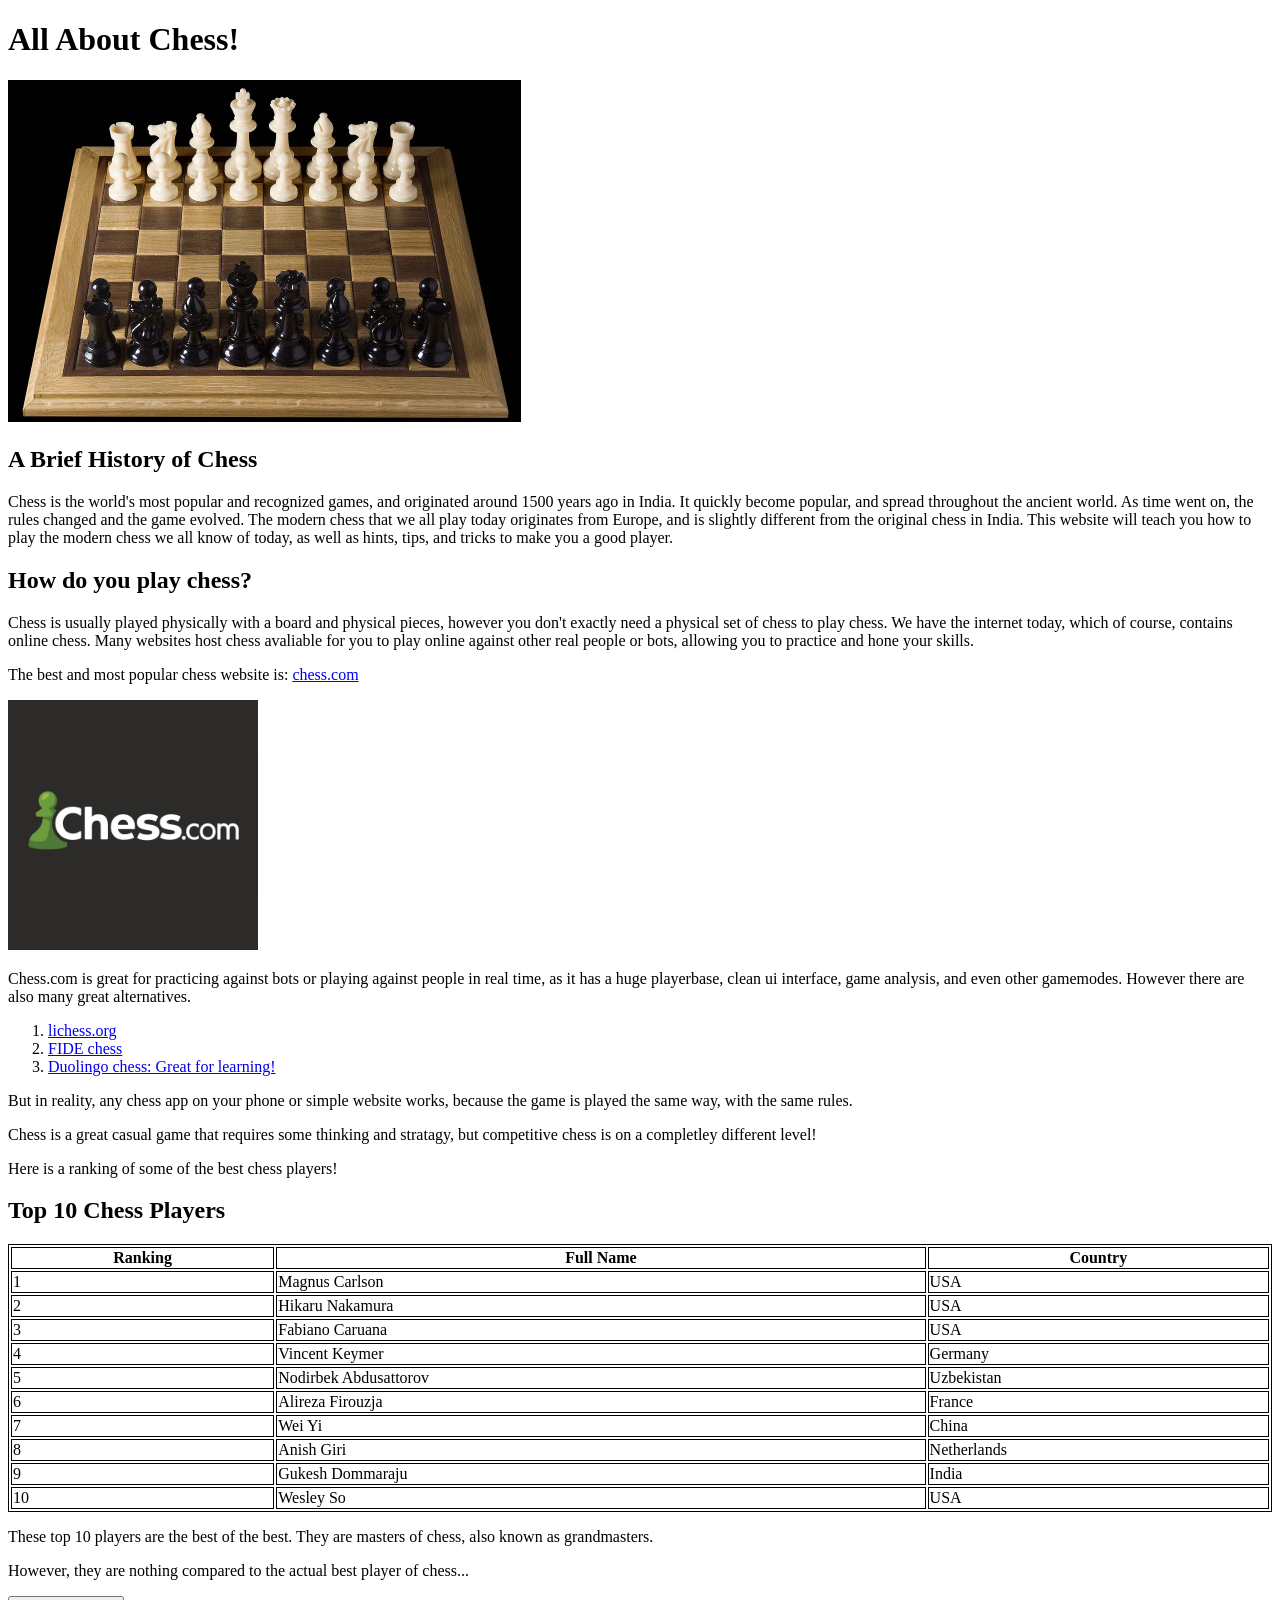
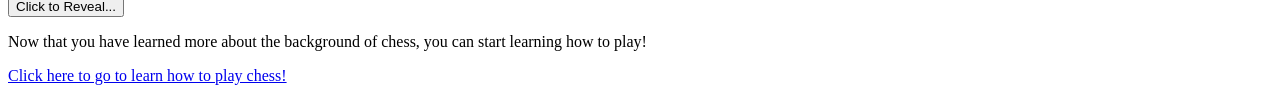
==== index.html @ 166099da "Updated" ====
<!-- https://celniker-classroom.github.io/unit-4-website-design-project-aie6952/ -->
<!DOCTYPE html>
<html>
  <head>
    <title>All About Chess!</title>
  </head>
  <body>
    <h1>All About Chess!</h1>
    <img src="chess.png" alt="Image of Chess" style="width:513px;height:342px;">
    <h2>A Brief History of Chess</h2>
    <p>Chess is the world's most popular and recognized games, and  originated around 1500 years ago in India. It quickly become popular, and spread throughout the ancient world. As time went on, the rules changed and the game evolved. The modern chess that we all play today originates from Europe, and is slightly different from the original chess in India. This website will teach you how to play the modern chess we all know of today, as well as hints, tips, and tricks to make you a good player.</p>
    <p></p>
    <p></p>
    <h2>How do you play chess?</h2>
    <p>Chess is usually played physically with a board and physical pieces, however you don't exactly need a physical set of chess to play chess. We have the internet today, which of course, contains online chess. Many websites host chess avaliable for you to play online against other real people or bots, allowing you to practice and hone your skills.</p>
    The best and most popular chess website is:
    <a href="https://chess.com/" target="_blank" rel="noopener noreferrer">chess.com</a>
    <p></p>
    <a href="https://chess.com/"><img src="chesscom.png" alt="" style="width:250px;height:250px;"></a>
    <p>Chess.com is great for practicing against bots or playing against people in real time, as it has a huge playerbase, clean ui interface, game analysis, and even other gamemodes. However there are also many great alternatives.</p>
    <ol>
      <li><a href="https://lichess.org">lichess.org</a></li>
      <li><a href="https://worldchess.com">FIDE chess</a></li>
      <li><a href="https://duolingo.com">Duolingo chess: Great for learning!</a></li>
    </ol>
    <p>But in reality, any chess app on your phone or simple website works, because the game is played the same way, with the same rules.</p>
    <p></p>
    <p>Chess is a great casual game that requires some thinking and stratagy, but competitive chess is on a completley different level!</p>
    <p>Here is a ranking of some of the best chess players!</p>
    
<style>
table, th, td {
  border: 1px solid black;
}
</style>
</head>
<body>

<h2>Top 10 Chess Players</h2>
  <table style="width:100%">
  <tr>
    <th>Ranking</th>
    <th>Full Name</th> 
    <th>Country</th>
  </tr>
  <tr>
    <td>1</td>
    <td>Magnus Carlson</td>
    <td>USA</td>
  </tr>
  <tr>
    <td>2</td>
    <td>Hikaru Nakamura</td>
    <td>USA</td>
  </tr>
  <tr>
    <td>3</td>
    <td>Fabiano Caruana</td>
    <td>USA</td>
  </tr>
    <tr>
    <td>4</td>
    <td>Vincent Keymer</td>
    <td>Germany</td>
  </tr>
    </tr>
    <tr>
    <td>5</td>
    <td>Nodirbek Abdusattorov</td>
    <td>Uzbekistan</td>
  </tr>
    </tr>
    </tr>
    <tr>
    <td>6</td>
    <td>Alireza Firouzja</td>
    <td>France</td>
  </tr>
  </tr>
    </tr>
    </tr>
    <tr>
    <td>7</td>
    <td>Wei Yi</td>
    <td>China</td>
  </tr>
  <tr>
    <td>8</td>
    <td>Anish Giri</td>
    <td>Netherlands</td>
  </tr>
    <tr>
    <td>9</td>
    <td>Gukesh Dommaraju</td>
    <td>India</td>
  </tr>
    </tr>
    </tr>
    <tr>
    <td>10</td>
    <td>Wesley So</td>
    <td>USA</td>
  </tr>
</table>
<p>These top 10 players are the best of the best. They are masters of chess, also known as grandmasters.</p>
<p>However, they are nothing compared to the actual best player of chess...</p>
<input type="button" onclick="alert('And that player is Stockfish AI!')" value="Click to Reveal...">
<p>Now that you have learned more about the background of chess, you can start learning how to play!</p>
<a href="page2.html">Click here to go to learn how to play chess!</a>
  </body>
</html>
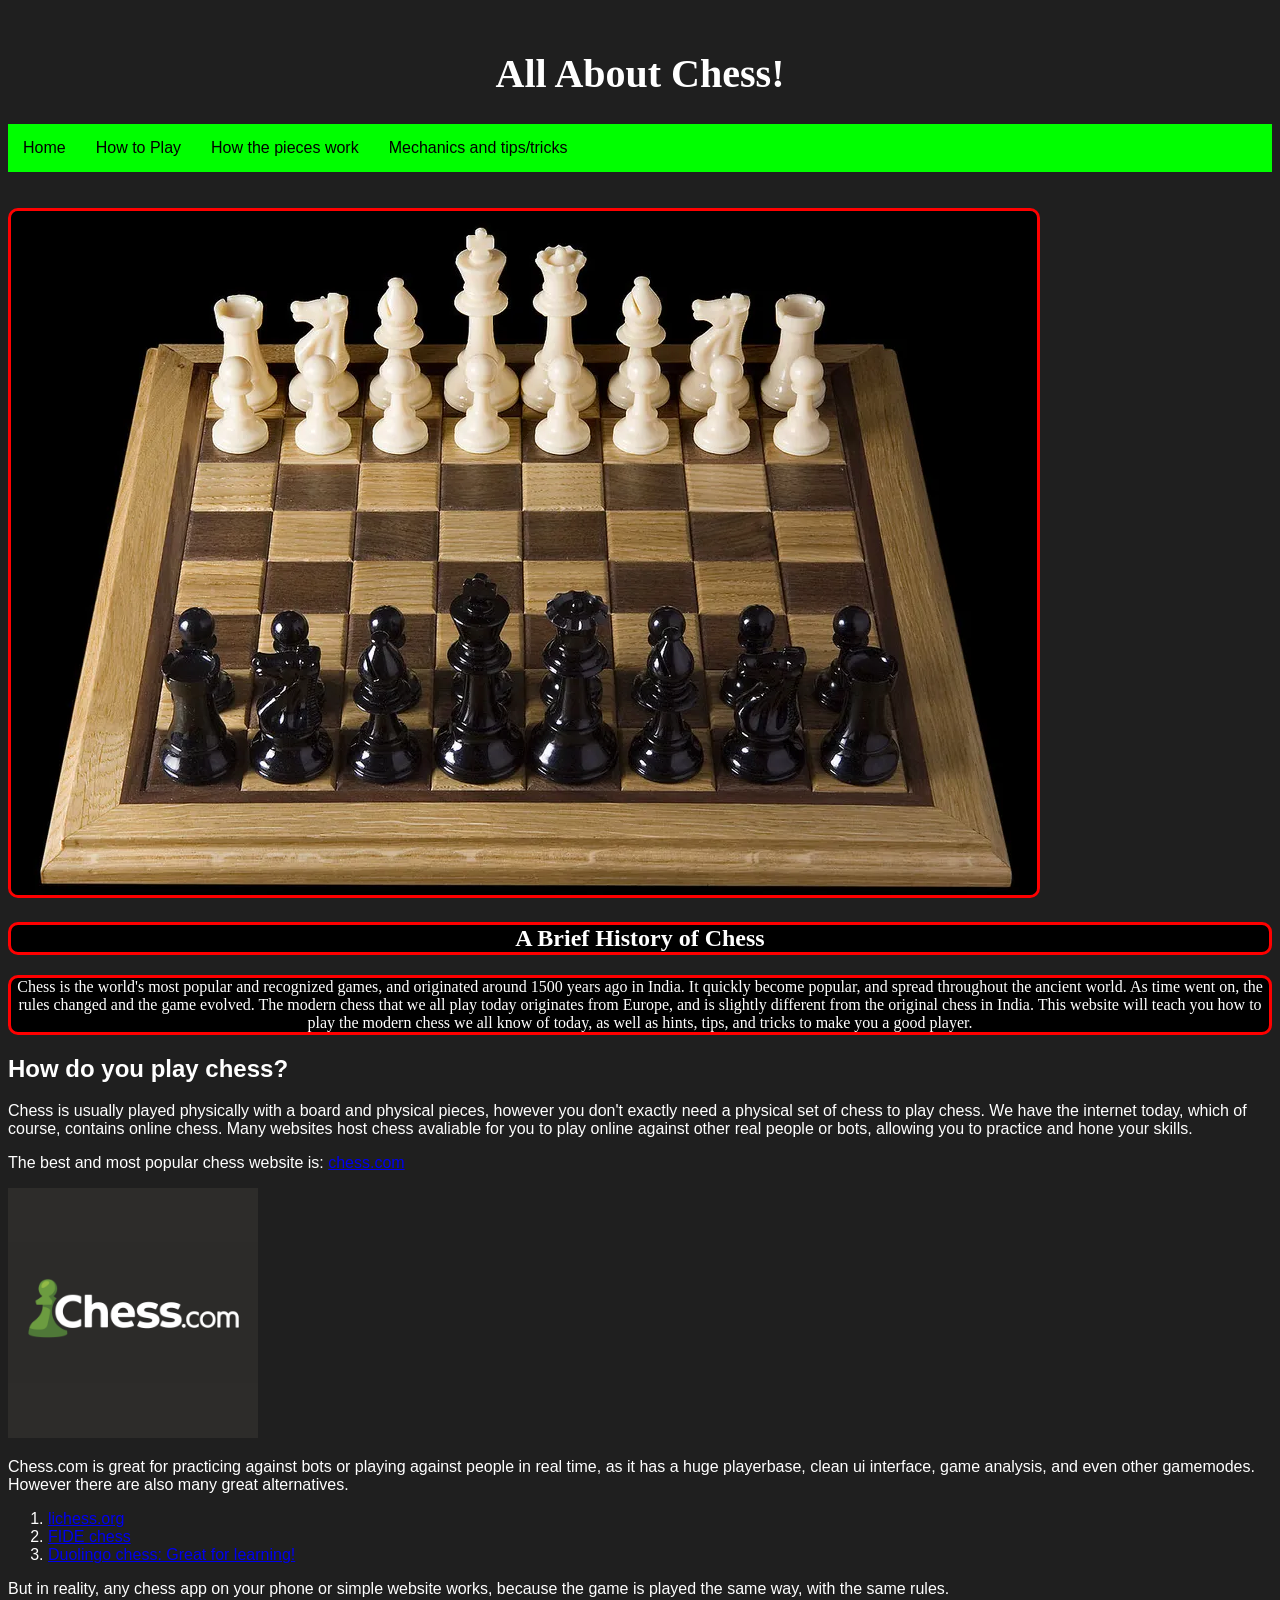
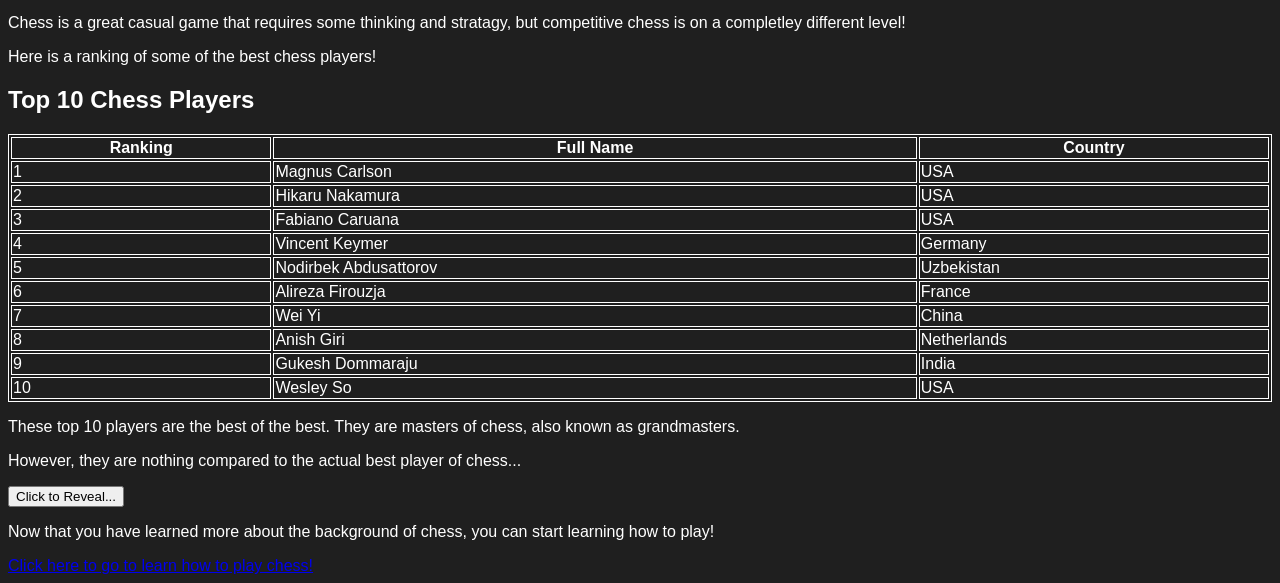
==== commit caf81850: "Update" ====
--- a/index.html
+++ b/index.html
@@ -3,12 +3,25 @@
 <html>
   <head>
     <title>All About Chess!</title>
+    <link rel="stylesheet" href="style.css">
   </head>
   <body>
     <h1>All About Chess!</h1>
-    <img src="chess.png" alt="Image of Chess" style="width:513px;height:342px;">
-    <h2>A Brief History of Chess</h2>
-    <p>Chess is the world's most popular and recognized games, and  originated around 1500 years ago in India. It quickly become popular, and spread throughout the ancient world. As time went on, the rules changed and the game evolved. The modern chess that we all play today originates from Europe, and is slightly different from the original chess in India. This website will teach you how to play the modern chess we all know of today, as well as hints, tips, and tricks to make you a good player.</p>
+    
+    <nav class="navbar">
+      <ul>
+        <li><a href="index.html">Home</a></li>
+        <li><a href="page2.html">How to Play</a></li>
+        <li><a href="page3.html">How the pieces work</a></li>
+        <li><a href="page4.html">Mechanics and tips/tricks</a></li>
+      </ul>
+    </nav>
+
+    <br><br>
+
+    <img class="paragraphs" src="chess.png" alt="Image of Chess">
+    <h2 class="paragraphs">A Brief History of Chess</h2>
+    <p class="paragraphs">Chess is the world's most popular and recognized games, and  originated around 1500 years ago in India. It quickly become popular, and spread throughout the ancient world. As time went on, the rules changed and the game evolved. The modern chess that we all play today originates from Europe, and is slightly different from the original chess in India. This website will teach you how to play the modern chess we all know of today, as well as hints, tips, and tricks to make you a good player.</p>
     <p></p>
     <p></p>
     <h2>How do you play chess?</h2>
@@ -30,7 +43,7 @@
     
 <style>
 table, th, td {
-  border: 1px solid black;
+  border: 1px solid white;
 }
 </style>
 </head>
--- a/style.css
+++ b/style.css
@@ -0,0 +1,47 @@
+body {
+    background-color: #1f1f1f;
+    color: white;
+    font-family: Arial;
+}
+.navbar ul {
+    list-style-type: none;
+    background-color: lime;
+    margin: 0px;
+    padding: 0px;
+    overflow: hidden;
+}
+
+.navbar a {
+    color: black;
+    text-decoration: none;
+    padding: 15px;
+    display: block;
+    text-align: center;
+    font-family: Arial;
+}
+
+.navbar a:hover {
+    background-color: limegreen;
+}
+
+.navbar li {
+    float: left;
+    
+}
+
+h1 {
+    font-family: cursive;
+    font-size: 40px;
+    text-align: center;
+    margin-top: 50px;
+}
+
+.paragraphs {
+  border: solid 3px;
+  border-color: red;
+  border-radius: 10px;
+  color: white;
+  font-family: cursive;
+  background-color: black;
+  text-align: center;
+}
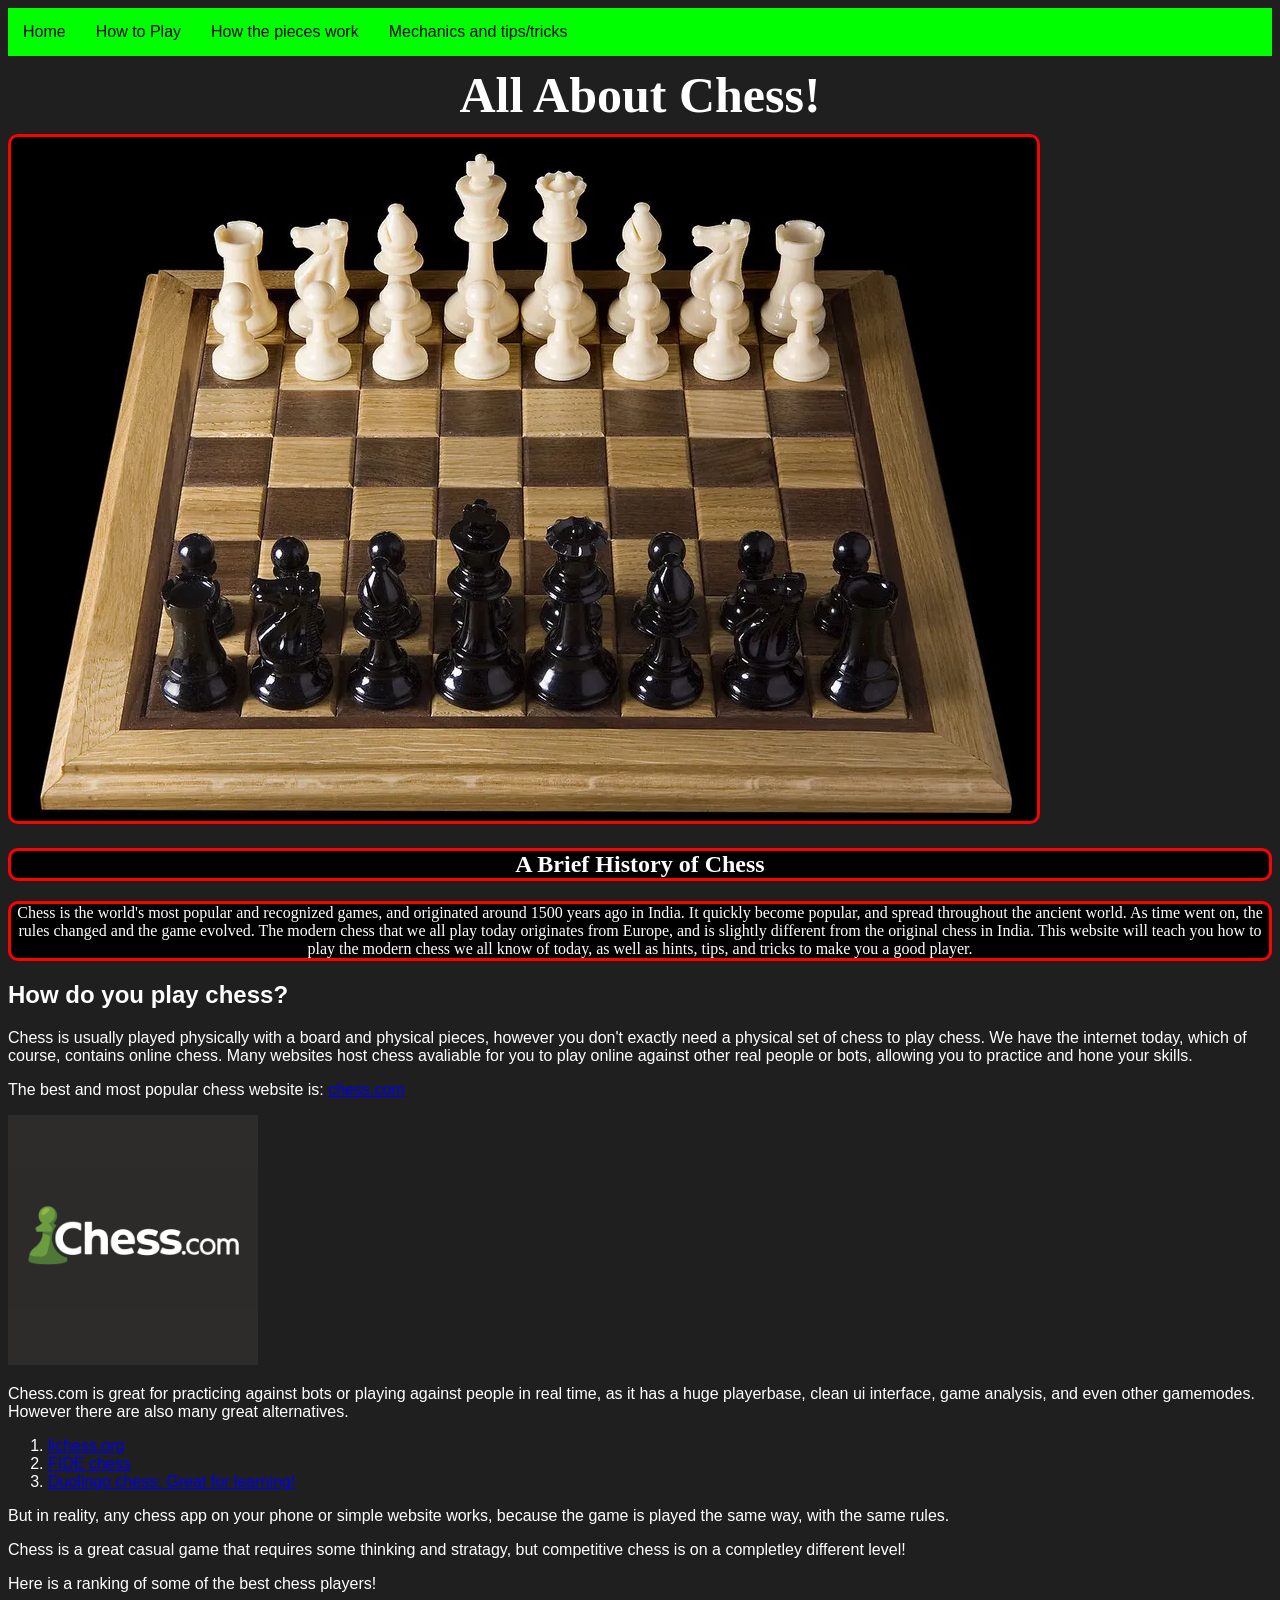
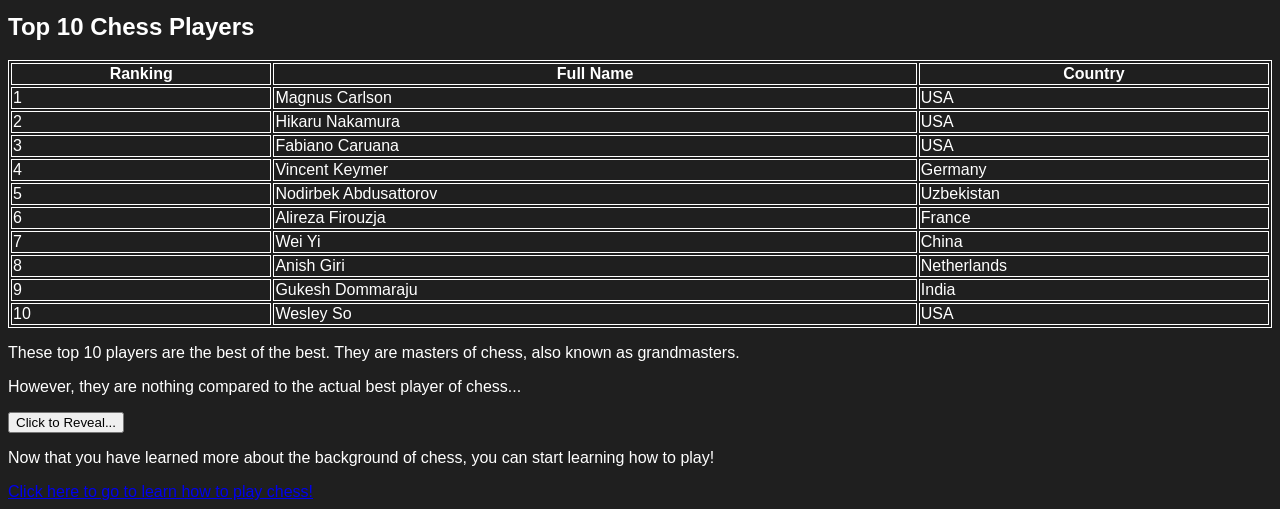
==== commit 545aea3b: "Updates" ====
--- a/index.html
+++ b/index.html
@@ -6,7 +6,6 @@
     <link rel="stylesheet" href="style.css">
   </head>
   <body>
-    <h1>All About Chess!</h1>
     
     <nav class="navbar">
       <ul>
@@ -17,7 +16,8 @@
       </ul>
     </nav>
 
-    <br><br>
+    <h1>All About Chess!</h1>
+
 
     <img class="paragraphs" src="chess.png" alt="Image of Chess">
     <h2 class="paragraphs">A Brief History of Chess</h2>
--- a/style.css
+++ b/style.css
@@ -31,9 +31,9 @@
 
 h1 {
     font-family: cursive;
-    font-size: 40px;
+    font-size: 50px;
     text-align: center;
-    margin-top: 50px;
+    margin: 10px;
 }
 
 .paragraphs {
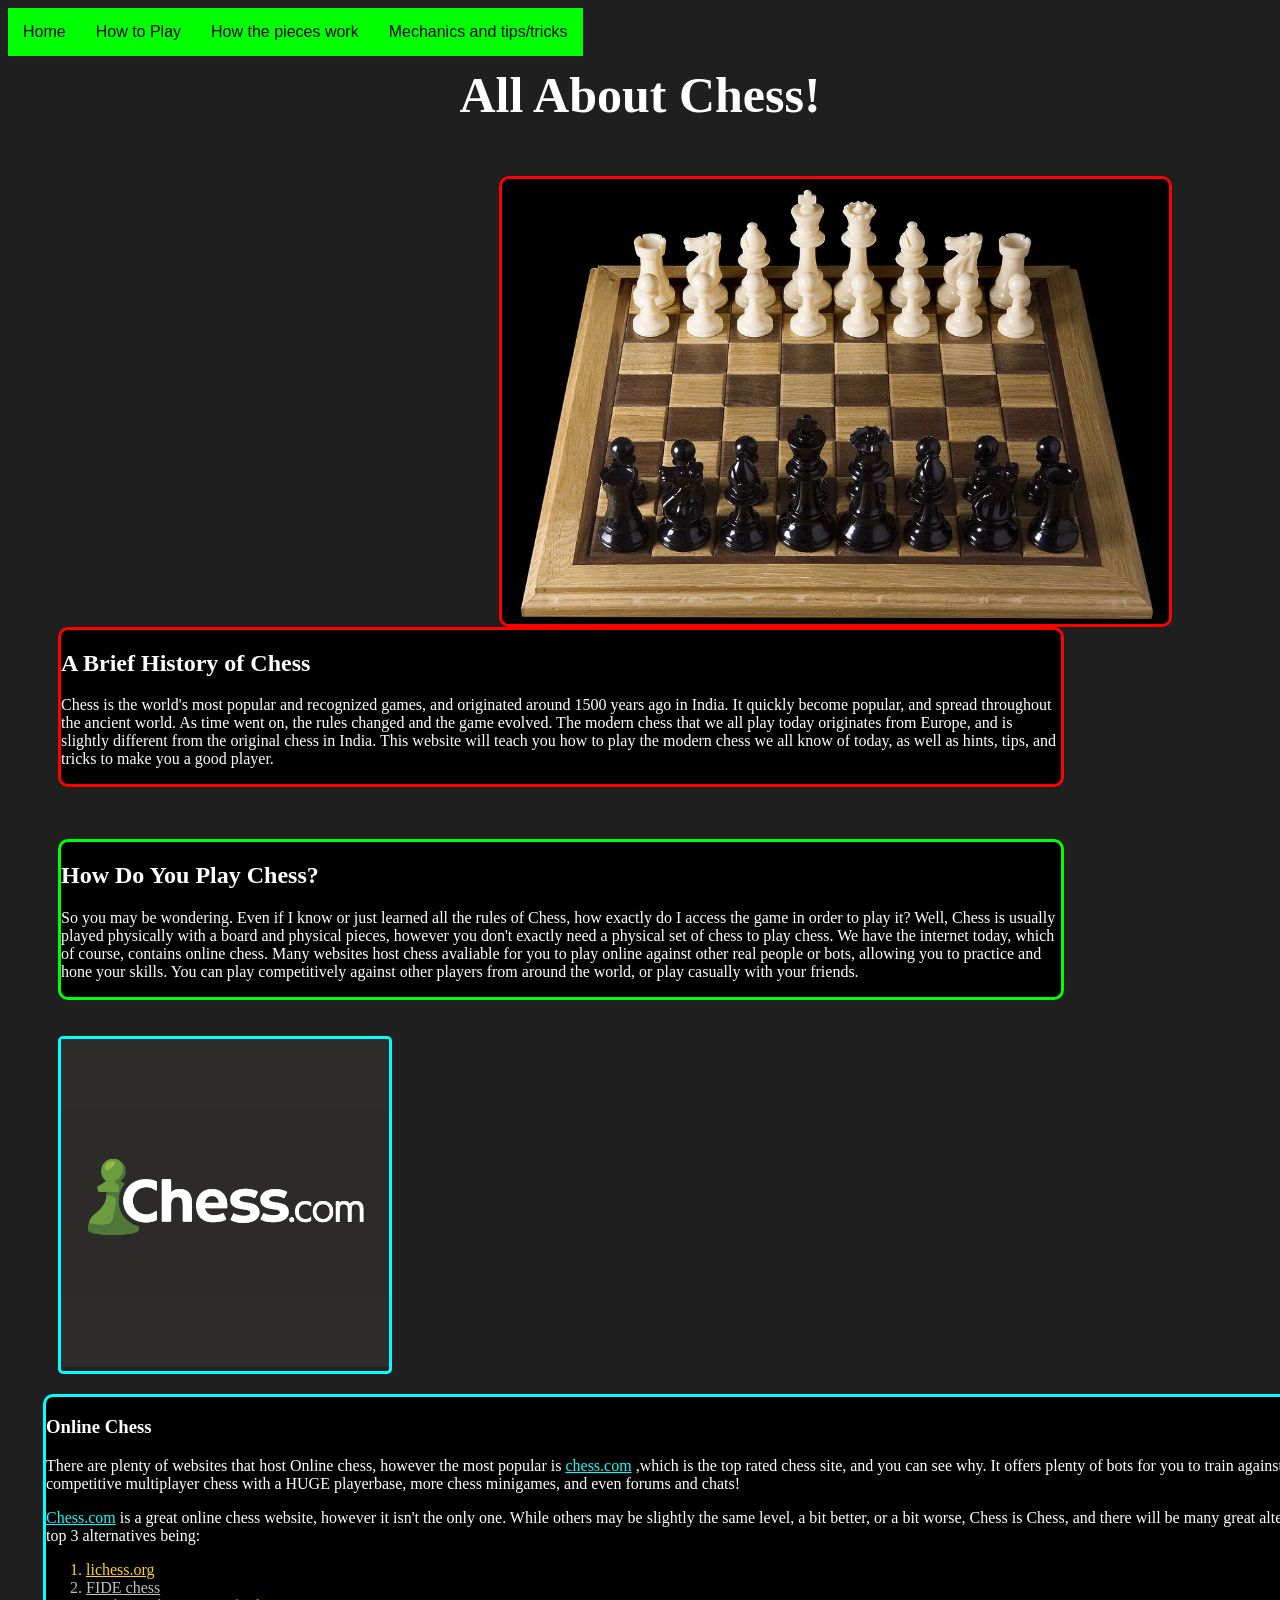
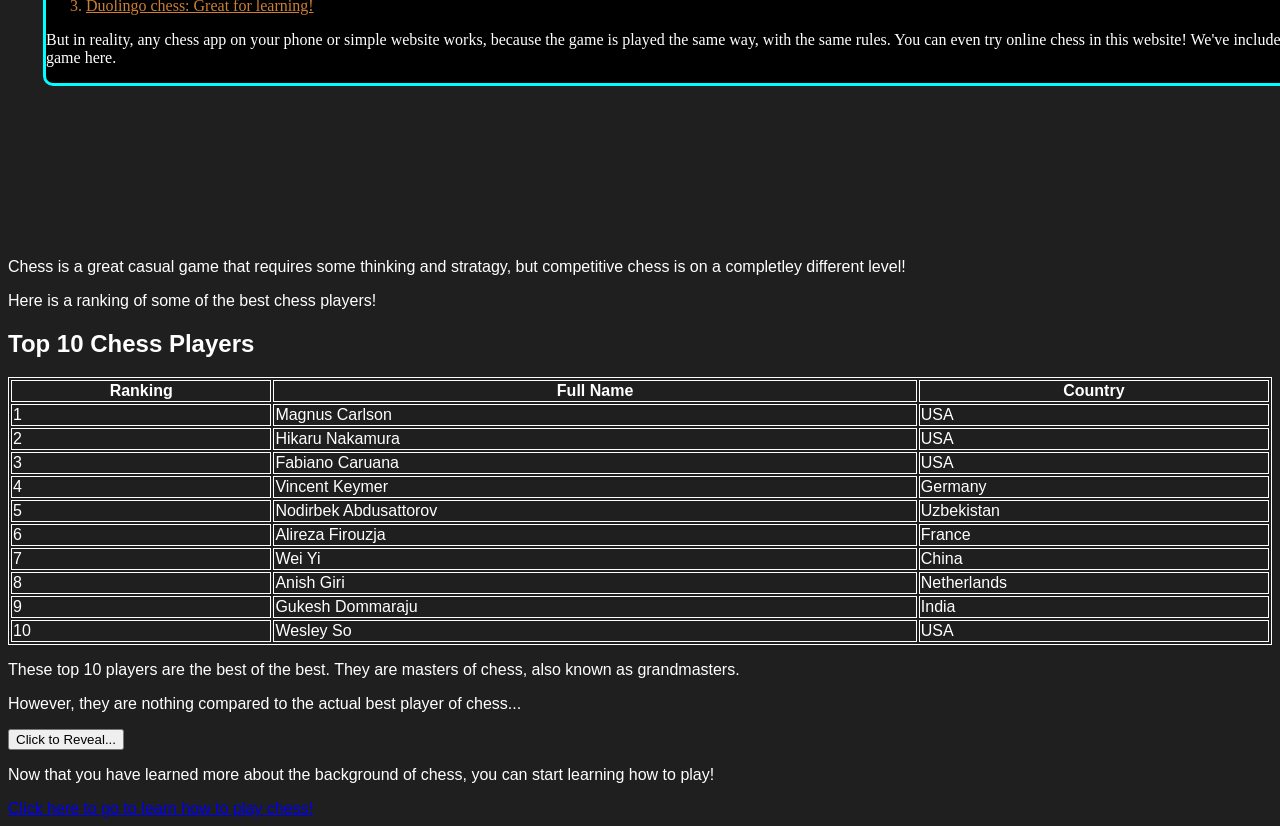
==== commit 3a9b7484: "Styling Update" ====
--- a/index.html
+++ b/index.html
@@ -17,26 +17,37 @@
     </nav>
 
     <h1>All About Chess!</h1>
+    <p></p><br></br>
+    <img class="chessimage" src="chess.png" alt="Image of Chess">
 
+    <div class="paragraph1">
+      <h2>A Brief History of Chess</h2>
+      <p>Chess is the world's most popular and recognized games, and  originated around 1500 years ago in India. It quickly become popular, and spread throughout the ancient world. As time went on, the rules changed and the game evolved. The modern chess that we all play today originates from Europe, and is slightly different from the original chess in India. This website will teach you how to play the modern chess we all know of today, as well as hints, tips, and tricks to make you a good player.</p>
+    </div>
 
-    <img class="paragraphs" src="chess.png" alt="Image of Chess">
-    <h2 class="paragraphs">A Brief History of Chess</h2>
-    <p class="paragraphs">Chess is the world's most popular and recognized games, and  originated around 1500 years ago in India. It quickly become popular, and spread throughout the ancient world. As time went on, the rules changed and the game evolved. The modern chess that we all play today originates from Europe, and is slightly different from the original chess in India. This website will teach you how to play the modern chess we all know of today, as well as hints, tips, and tricks to make you a good player.</p>
+    <p></p><br></br>
+
+    <div class="paragraph2">
+      <h2>How Do You Play Chess?</h2>
+      <p>So you may be wondering. Even if I know or just learned all the rules of Chess, how exactly do I access the game in order to play it? Well, Chess is usually played physically with a board and physical pieces, however you don't exactly need a physical set of chess to play chess. We have the internet today, which of course, contains online chess. Many websites host chess avaliable for you to play online against other real people or bots, allowing you to practice and hone your skills. You can play competitively against other players from around the world, or play casually with your friends.</p>
+    </div>
     <p></p>
-    <p></p>
-    <h2>How do you play chess?</h2>
-    <p>Chess is usually played physically with a board and physical pieces, however you don't exactly need a physical set of chess to play chess. We have the internet today, which of course, contains online chess. Many websites host chess avaliable for you to play online against other real people or bots, allowing you to practice and hone your skills.</p>
-    The best and most popular chess website is:
-    <a href="https://chess.com/" target="_blank" rel="noopener noreferrer">chess.com</a>
-    <p></p>
-    <a href="https://chess.com/"><img src="chesscom.png" alt="" style="width:250px;height:250px;"></a>
-    <p>Chess.com is great for practicing against bots or playing against people in real time, as it has a huge playerbase, clean ui interface, game analysis, and even other gamemodes. However there are also many great alternatives.</p>
-    <ol>
-      <li><a href="https://lichess.org">lichess.org</a></li>
-      <li><a href="https://worldchess.com">FIDE chess</a></li>
-      <li><a href="https://duolingo.com">Duolingo chess: Great for learning!</a></li>
-    </ol>
-    <p>But in reality, any chess app on your phone or simple website works, because the game is played the same way, with the same rules.</p>
+
+    <a class="chesscom" href="https://chess.com/"><img src="chesscom.png" alt="" style="width:328px;height:328px;"></a>
+    <div class="paragraph3">
+      <h3>Online Chess</h2>
+      <p>There are plenty of websites that host Online chess, however the most popular is <a class="chesslink"href="https://chess.com">chess.com</a> ,which is the top rated chess site, and you can see why. It offers plenty of bots for you to train against, game analysis, competitive multiplayer chess with a HUGE playerbase, more chess minigames, and even forums and chats!</p>
+      <p><a class="chesslink"href="https://chess.com">Chess.com</a> is a great online chess website, however it isn't the only one. While others may be slightly the same level, a bit better, or a bit worse, Chess is Chess, and there will be many great alternatives, with our top 3 alternatives being:</p>
+      <ol>
+        <li class="ol1"><a class="ol1" href="https://lichess.org">lichess.org</a></li>
+        <li class="ol2"><a class="ol2" href="https://worldchess.com">FIDE chess</a></li>
+        <li class="ol3"><a class="ol3"href="https://duolingo.com">Duolingo chess: Great for learning!</a></li>
+      </ol>
+      <p>But in reality, any chess app on your phone or simple website works, because the game is played the same way, with the same rules. You can even try online chess in this website! We've included an html chess game here.</p>
+    </div>
+    <p></p><br></br>
+    <p></p><br></br>
+    <p></p><br></br>  
     <p></p>
     <p>Chess is a great casual game that requires some thinking and stratagy, but competitive chess is on a completley different level!</p>
     <p>Here is a ranking of some of the best chess players!</p>
--- a/style.css
+++ b/style.css
@@ -9,6 +9,7 @@
     margin: 0px;
     padding: 0px;
     overflow: hidden;
+    width: 575px;
 }
 
 .navbar a {
@@ -26,7 +27,6 @@
 
 .navbar li {
     float: left;
-    
 }
 
 h1 {
@@ -36,12 +36,88 @@
     margin: 10px;
 }
 
-.paragraphs {
+.chessimage {
+    border: solid 3px;
+    border-color: red;
+    border-radius: 10px;
+    width: 666.9px;
+    height: 444.6px;
+    float: right;
+    margin-right: 100px;
+    
+}
+.titles {
   border: solid 3px;
   border-color: red;
   border-radius: 10px;
   color: white;
   font-family: cursive;
   background-color: black;
-  text-align: center;
+  text-align: left;
+  display: inline;
+  padding: 5px;
+  font-size: 35px;
 }
+
+.paragraph1 {
+  border: solid 3px;
+  border-color: red;
+  border-radius: 10px;
+  color: white;
+  font-family: cursive;
+  background-color: black;
+  width: 1000px;
+  display: inline-block;
+  margin-left: 50px;
+}
+
+.paragraph2 {
+  border: solid 3px;
+  border-color: lime;
+  border-radius: 10px;
+  color: white;
+  font-family: cursive;
+  background-color: black;
+  width: 1000px;
+  display: inline-block;
+  margin-left: 50px;
+  margin-top: 0px;
+}
+
+.paragraph3 {
+  border: solid 3px;
+  border-color: cyan;
+  border-radius: 10px;
+  color: white;
+  font-family: cursive;
+  background-color: black;
+  display: inline-block;
+  margin-left: 35px;
+  width: 1368px;
+  margin-top: 20px;
+}
+
+.chesslink {
+    color: cyan;
+}
+
+.chesscom {
+    border: solid 3px;
+    border-color: cyan;
+    border-radius: 5px;
+    float: left;
+    margin-left: 50px;
+    margin-top: 20px;
+}
+
+.ol1 {
+    color: gold;
+}
+
+.ol2 {
+    color: silver;
+}
+
+.ol3 {
+    color: #CD7F32;
+}
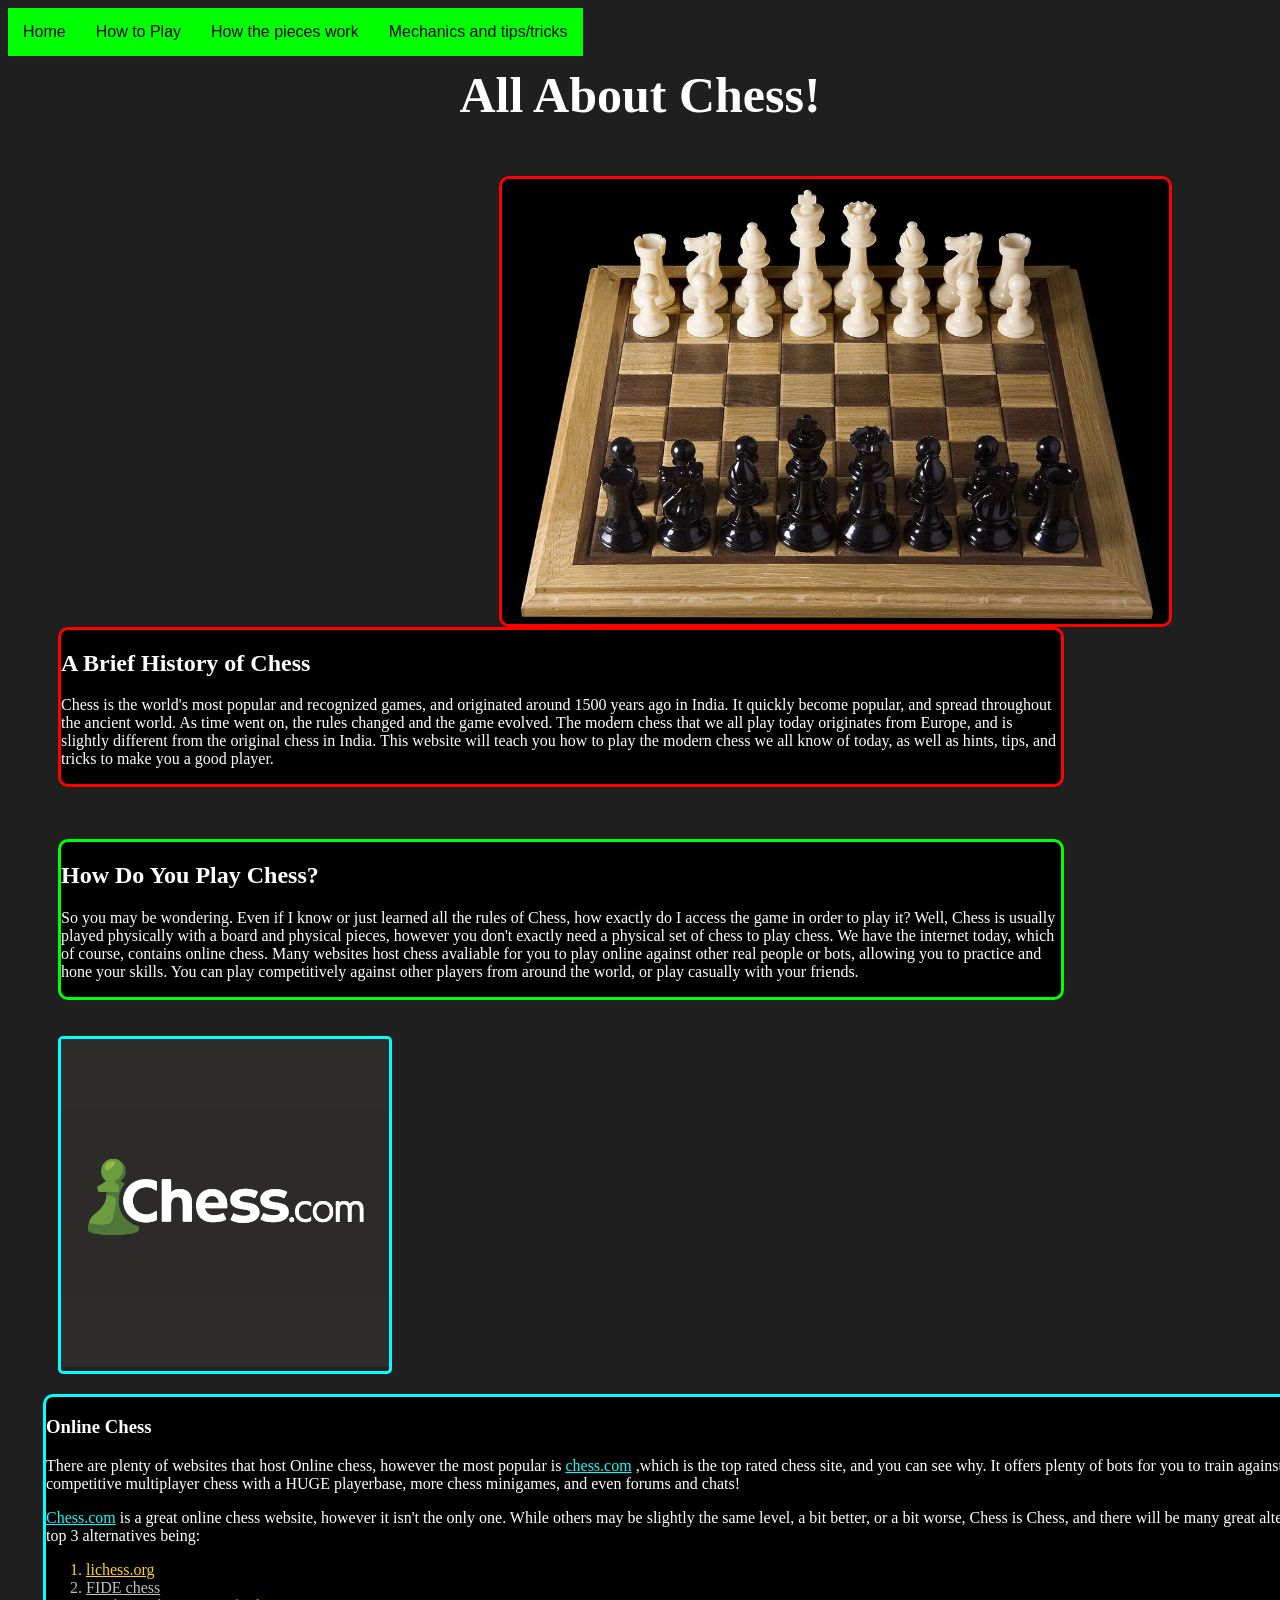
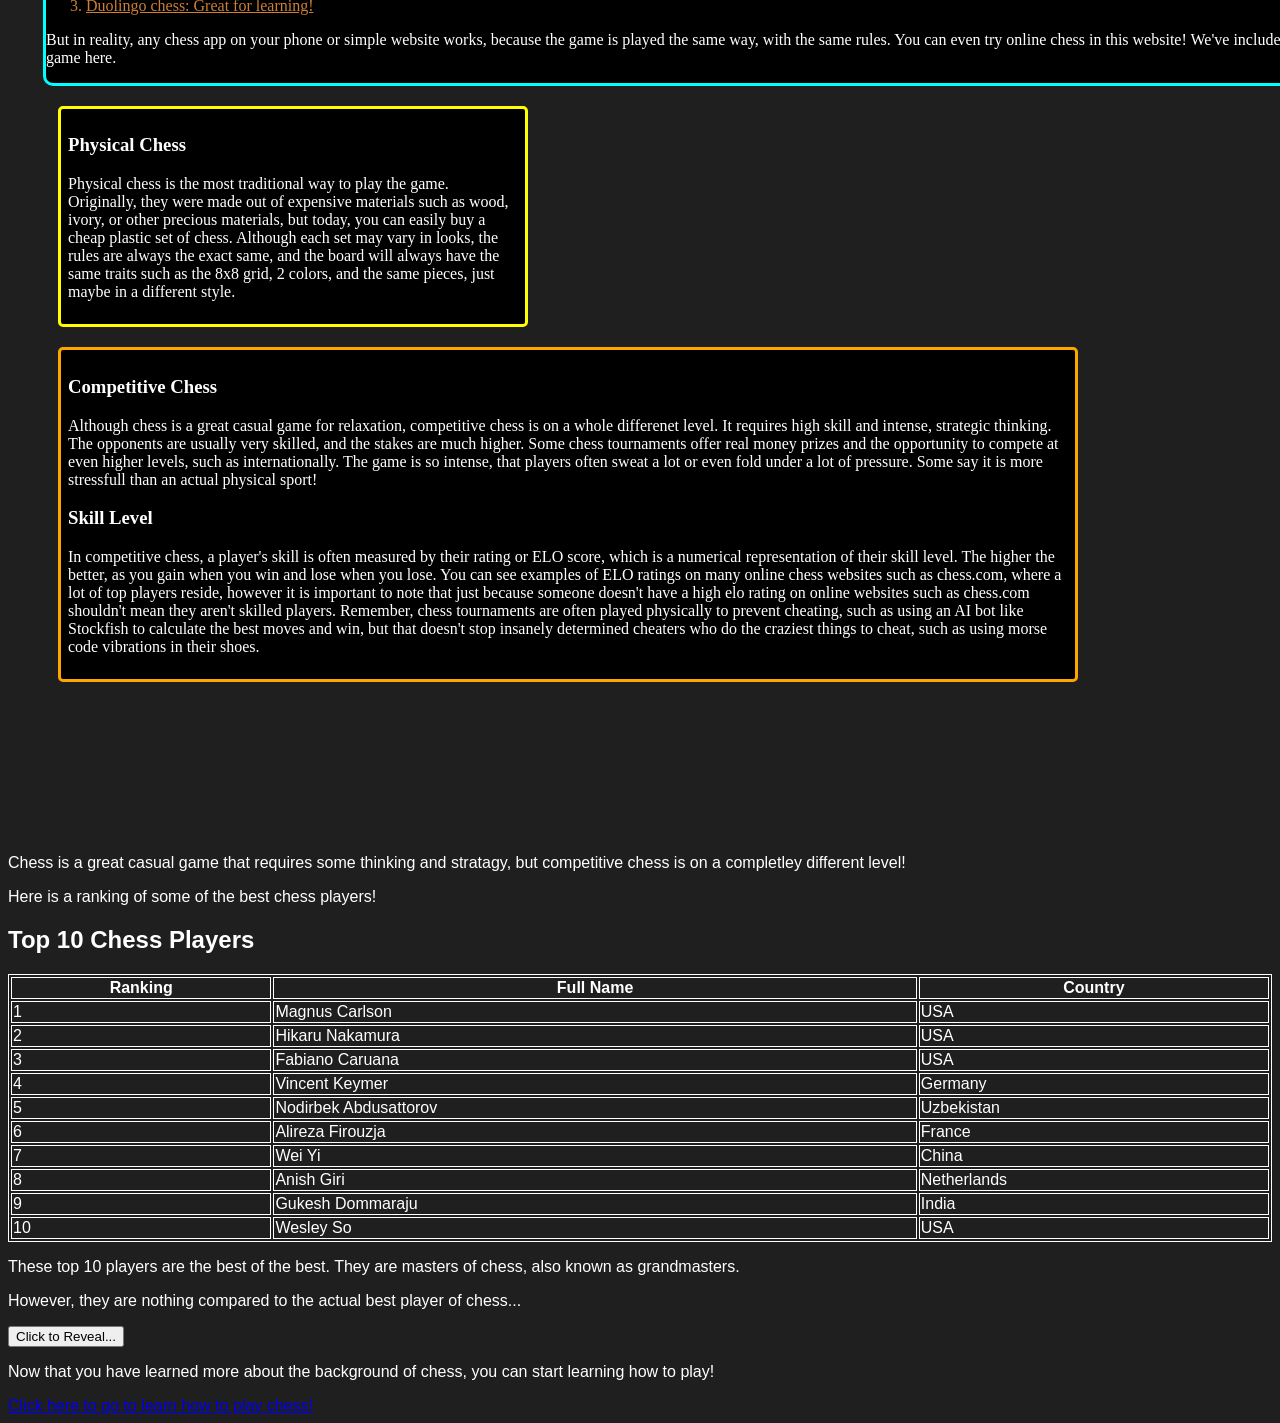
==== commit 470b0b78: "HomePage Update" ====
--- a/index.html
+++ b/index.html
@@ -44,6 +44,18 @@
         <li class="ol3"><a class="ol3"href="https://duolingo.com">Duolingo chess: Great for learning!</a></li>
       </ol>
       <p>But in reality, any chess app on your phone or simple website works, because the game is played the same way, with the same rules. You can even try online chess in this website! We've included an html chess game here.</p>
+    </div>
+
+    <div class="paragraph4">
+      <h3>Physical Chess</h3>
+      <p>Physical chess is the most traditional way to play the game. Originally, they were made out of expensive materials such as wood, ivory, or other precious materials, but today, you can easily buy a cheap plastic set of chess. Although each set may vary in looks, the rules are always the exact same, and the board will always have the same traits such as the 8x8 grid, 2 colors, and the same pieces, just maybe in a different style.</p>
+    </div>
+
+    <div class="paragraph5">
+      <h3>Competitive Chess</h3>
+      <p>Although chess is a great casual game for relaxation, competitive chess is on a whole differenet level. It requires high skill and intense, strategic thinking. The opponents are usually very skilled, and the stakes are much higher. Some chess tournaments offer real money prizes and the opportunity to compete at even higher levels, such as internationally. The game is so intense, that players often sweat a lot or even fold under a lot of pressure. Some say it is more stressfull than an actual physical sport!</p>
+      <h3>Skill Level</h3>
+      <p>In competitive chess, a player's skill is often measured by their rating or ELO score, which is a numerical representation of their skill level. The higher the better, as you gain when you win and lose when you lose. You can see examples of ELO ratings on many online chess websites such as chess.com, where a lot of top players reside, however it is important to note that just because someone doesn't have a high elo rating on online websites such as chess.com shouldn't mean they aren't skilled players. Remember, chess tournaments are often played physically to prevent cheating, such as using an AI bot like Stockfish to calculate the best moves and win, but that doesn't stop insanely determined cheaters who do the craziest things to cheat, such as using morse code vibrations in their shoes.</p>
     </div>
     <p></p><br></br>
     <p></p><br></br>
--- a/style.css
+++ b/style.css
@@ -120,4 +120,28 @@
 
 .ol3 {
     color: #CD7F32;
+}
+
+.paragraph4 {
+    border: solid 3px;
+    border-color: yellow;
+    border-radius: 5px;
+    margin-left: 50px;
+    margin-top: 20px;
+    width: 450px; 
+    font-family: cursive;
+    background-color: black;
+    padding: 7px;
+}
+
+.paragraph5 {
+    border: solid 3px;
+    border-color: orange;
+    border-radius: 5px;
+    margin-left: 50px; 
+    margin-top: 20px;
+    width: 1000px;
+    font-family: cursive;
+    background-color: black;
+    padding: 7px;
 }
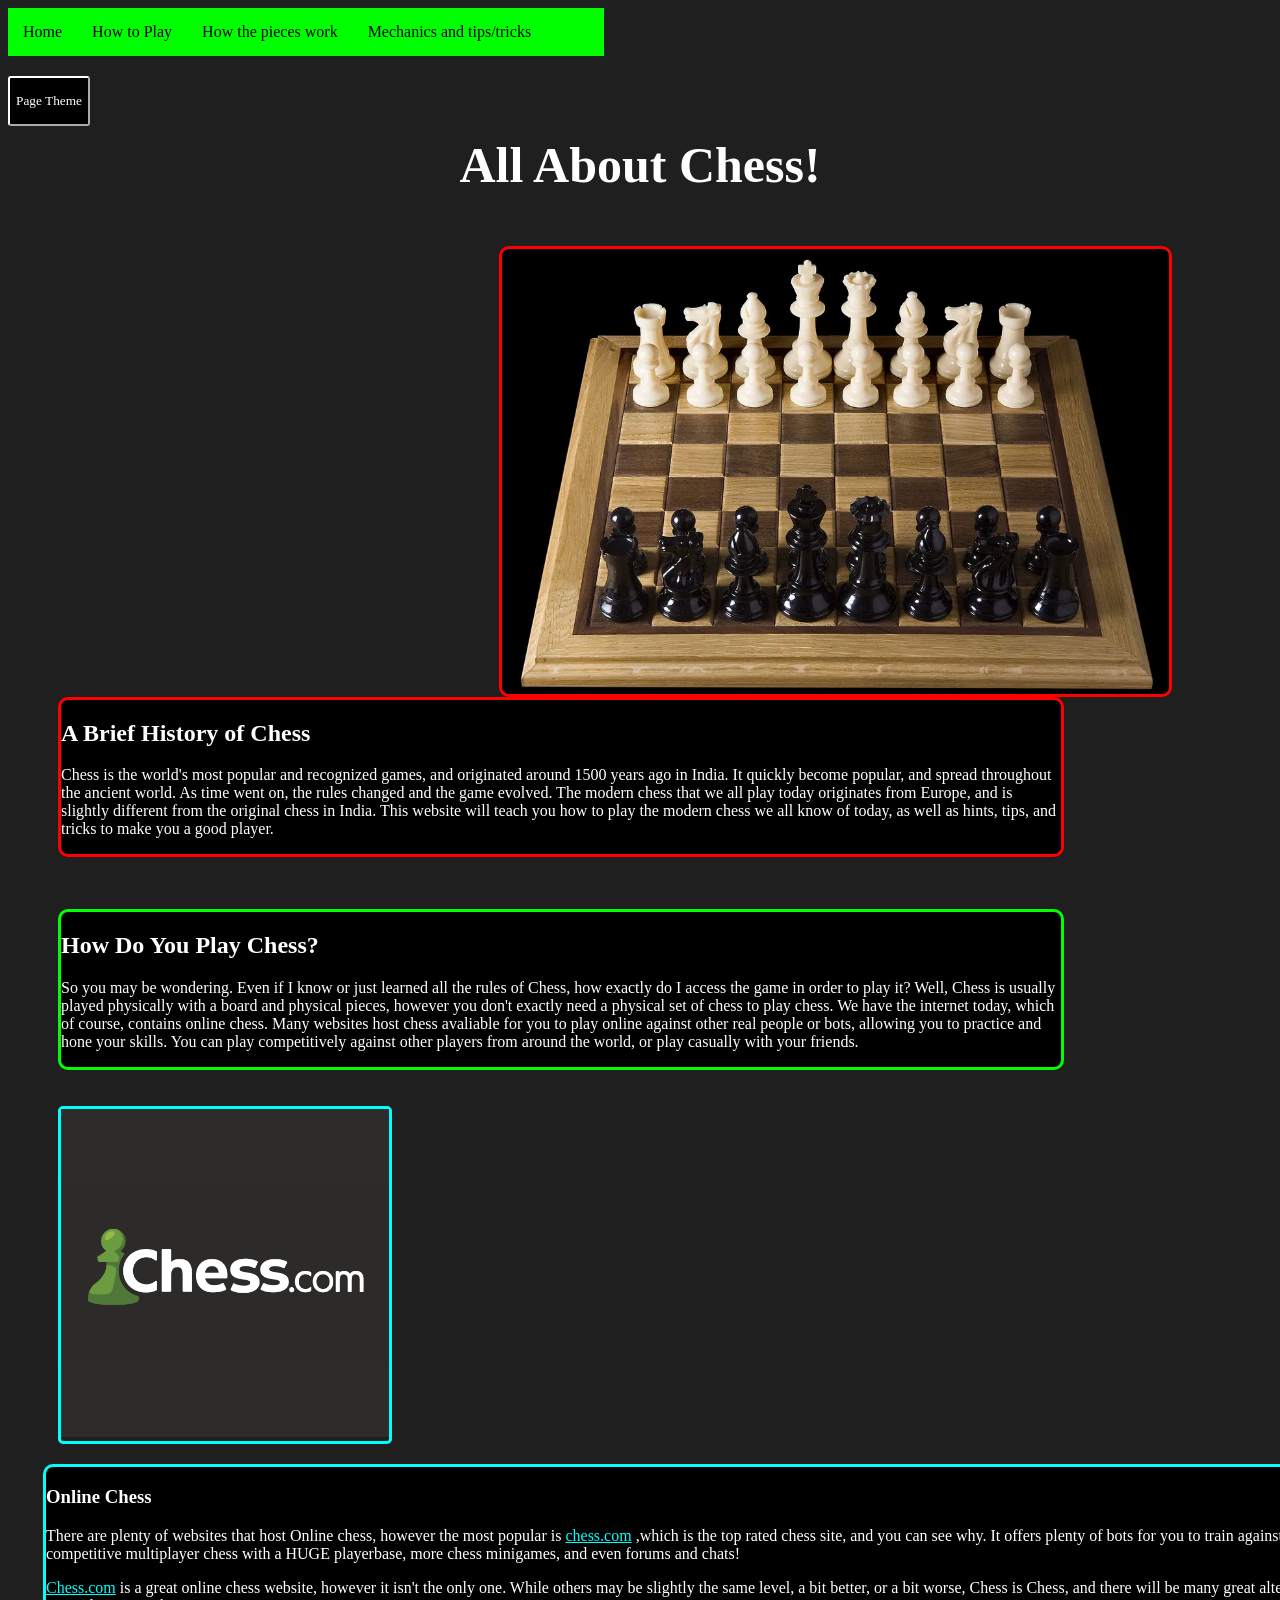
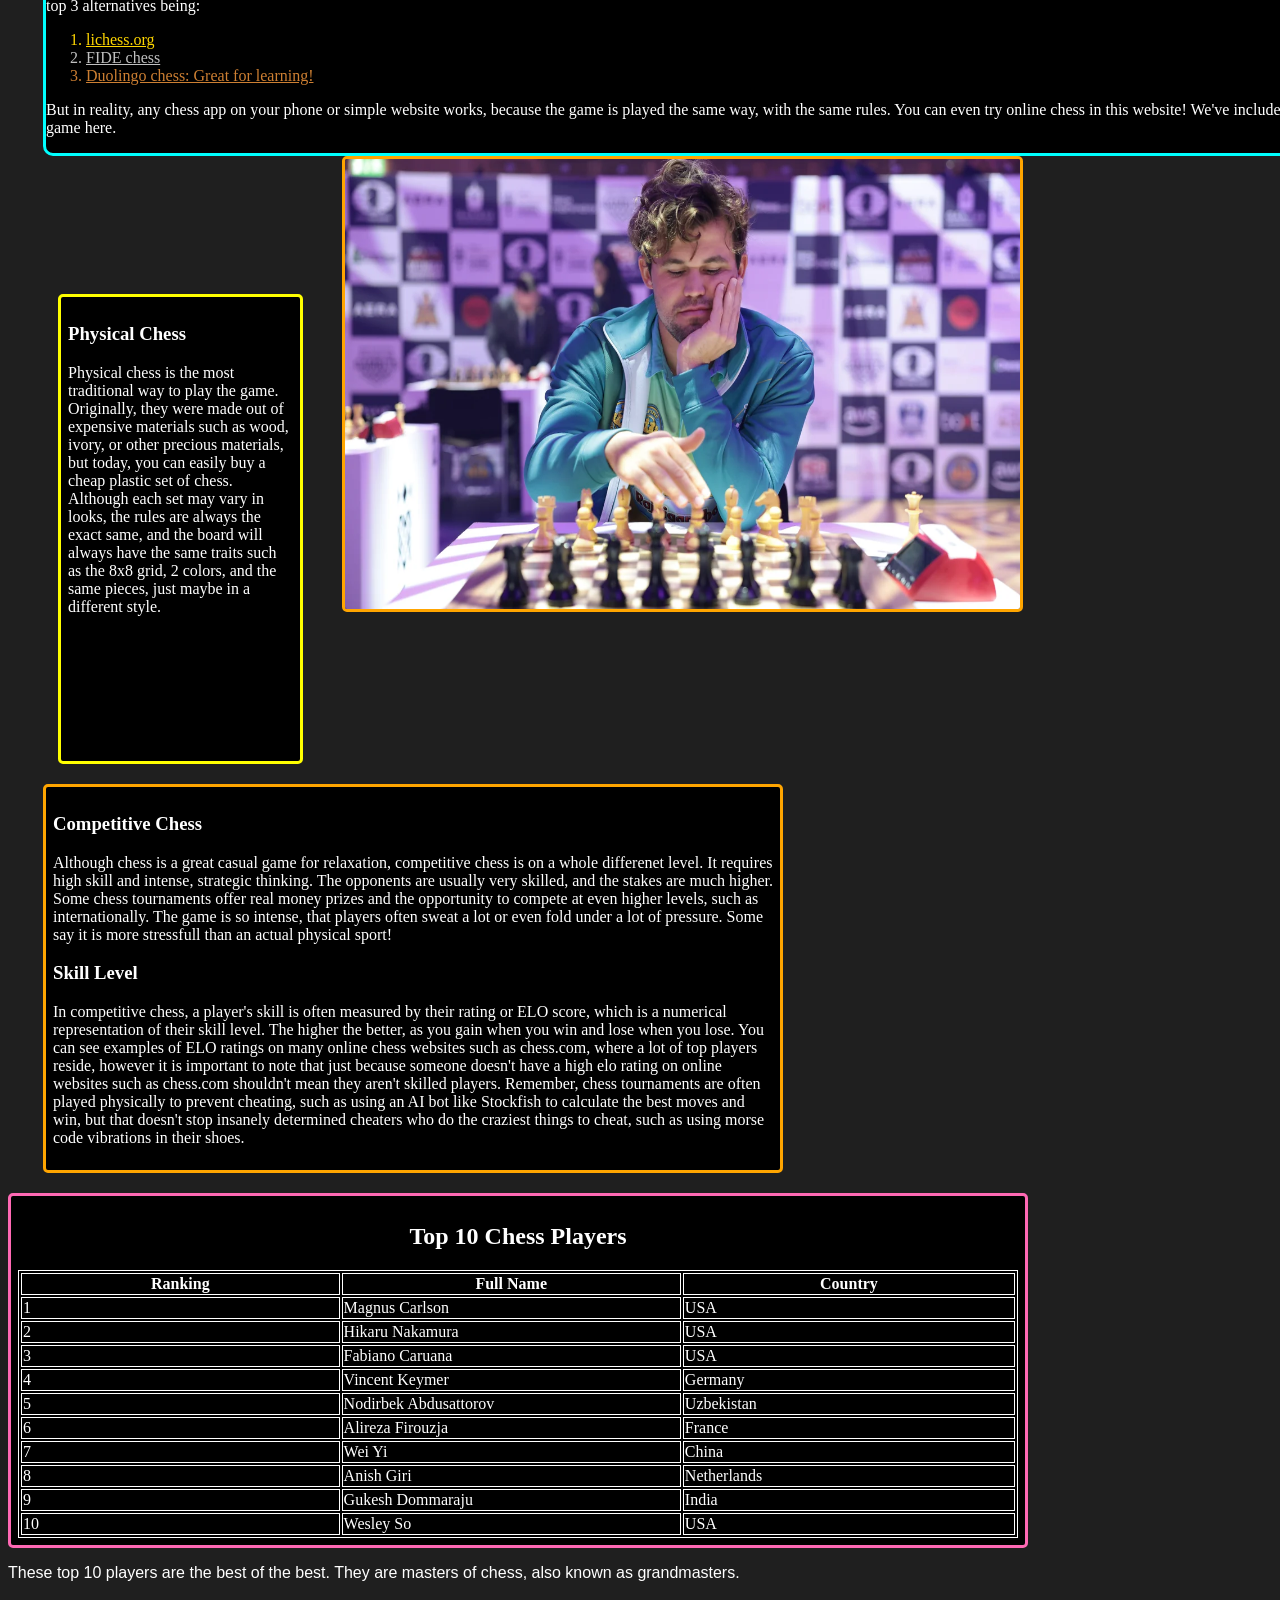
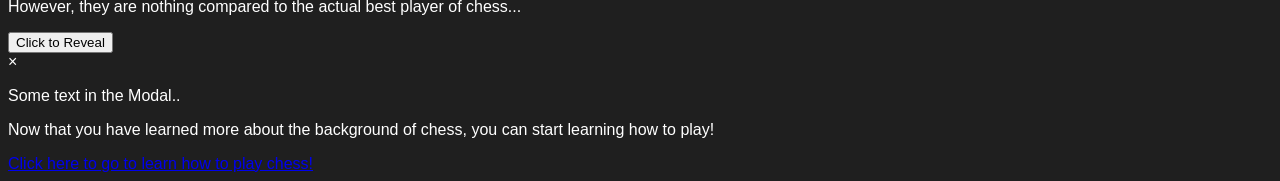
==== commit 3ecb6cc8: "Updates" ====
--- a/index.html
+++ b/index.html
@@ -5,6 +5,26 @@
     <title>All About Chess!</title>
     <link rel="stylesheet" href="style.css">
   </head>
+
+<style>
+body {
+  background-color:#1f1f1f;
+  color: white;
+}
+
+.light-mode {
+  background-color: white;
+  color: black;
+}
+</style>
+
+<script>
+function toggleTheme() {
+   var element = document.body;
+   element.classList.toggle("light-mode");
+}
+</script>
+
   <body>
     
     <nav class="navbar">
@@ -16,6 +36,7 @@
       </ul>
     </nav>
 
+    <button class="togglebutton" onclick="toggleTheme()">Page Theme</button>
     <h1>All About Chess!</h1>
     <p></p><br></br>
     <img class="chessimage" src="chess.png" alt="Image of Chess">
@@ -50,97 +71,94 @@
       <h3>Physical Chess</h3>
       <p>Physical chess is the most traditional way to play the game. Originally, they were made out of expensive materials such as wood, ivory, or other precious materials, but today, you can easily buy a cheap plastic set of chess. Although each set may vary in looks, the rules are always the exact same, and the board will always have the same traits such as the 8x8 grid, 2 colors, and the same pieces, just maybe in a different style.</p>
     </div>
-
+    <img class="magnusimg" src="magnuscarlson.png" alt="Magnus Carlson in an intense chess tournament match">
     <div class="paragraph5">
       <h3>Competitive Chess</h3>
       <p>Although chess is a great casual game for relaxation, competitive chess is on a whole differenet level. It requires high skill and intense, strategic thinking. The opponents are usually very skilled, and the stakes are much higher. Some chess tournaments offer real money prizes and the opportunity to compete at even higher levels, such as internationally. The game is so intense, that players often sweat a lot or even fold under a lot of pressure. Some say it is more stressfull than an actual physical sport!</p>
       <h3>Skill Level</h3>
       <p>In competitive chess, a player's skill is often measured by their rating or ELO score, which is a numerical representation of their skill level. The higher the better, as you gain when you win and lose when you lose. You can see examples of ELO ratings on many online chess websites such as chess.com, where a lot of top players reside, however it is important to note that just because someone doesn't have a high elo rating on online websites such as chess.com shouldn't mean they aren't skilled players. Remember, chess tournaments are often played physically to prevent cheating, such as using an AI bot like Stockfish to calculate the best moves and win, but that doesn't stop insanely determined cheaters who do the craziest things to cheat, such as using morse code vibrations in their shoes.</p>
     </div>
-    <p></p><br></br>
-    <p></p><br></br>
-    <p></p><br></br>  
-    <p></p>
-    <p>Chess is a great casual game that requires some thinking and stratagy, but competitive chess is on a completley different level!</p>
-    <p>Here is a ranking of some of the best chess players!</p>
-    
-<style>
-table, th, td {
-  border: 1px solid white;
-}
-</style>
-</head>
-<body>
 
-<h2>Top 10 Chess Players</h2>
-  <table style="width:100%">
-  <tr>
-    <th>Ranking</th>
-    <th>Full Name</th> 
-    <th>Country</th>
-  </tr>
-  <tr>
-    <td>1</td>
-    <td>Magnus Carlson</td>
-    <td>USA</td>
-  </tr>
-  <tr>
-    <td>2</td>
-    <td>Hikaru Nakamura</td>
-    <td>USA</td>
-  </tr>
-  <tr>
-    <td>3</td>
-    <td>Fabiano Caruana</td>
-    <td>USA</td>
-  </tr>
+<div class="rankinglist">
+  <h2 class="rankheader">Top 10 Chess Players</h2>
+    <table class="table">
     <tr>
-    <td>4</td>
-    <td>Vincent Keymer</td>
-    <td>Germany</td>
-  </tr>
+      <th>Ranking</th>
+      <th>Full Name</th> 
+      <th>Country</th>
     </tr>
     <tr>
-    <td>5</td>
-    <td>Nodirbek Abdusattorov</td>
-    <td>Uzbekistan</td>
-  </tr>
+      <td>1</td>
+      <td>Magnus Carlson</td>
+      <td>USA</td>
+    </tr>
+    <tr>
+      <td>2</td>
+      <td>Hikaru Nakamura</td>
+      <td>USA</td>
+    </tr>
+    <tr>
+      <td>3</td>
+      <td>Fabiano Caruana</td>
+      <td>USA</td>
+    </tr>
+      <tr>
+      <td>4</td>
+      <td>Vincent Keymer</td>
+      <td>Germany</td>
+    </tr>
+      </tr>
+      <tr>
+      <td>5</td>
+      <td>Nodirbek Abdusattorov</td>
+      <td>Uzbekistan</td>
+    </tr>
+      </tr>
+      </tr>
+      <tr>
+      <td>6</td>
+      <td>Alireza Firouzja</td>
+      <td>France</td>
     </tr>
     </tr>
-    <tr>
-    <td>6</td>
-    <td>Alireza Firouzja</td>
-    <td>France</td>
-  </tr>
-  </tr>
-    </tr>
+      </tr>
+      </tr>
+      <tr>
+      <td>7</td>
+      <td>Wei Yi</td>
+      <td>China</td>
     </tr>
     <tr>
-    <td>7</td>
-    <td>Wei Yi</td>
-    <td>China</td>
-  </tr>
-  <tr>
-    <td>8</td>
-    <td>Anish Giri</td>
-    <td>Netherlands</td>
-  </tr>
-    <tr>
-    <td>9</td>
-    <td>Gukesh Dommaraju</td>
-    <td>India</td>
-  </tr>
+      <td>8</td>
+      <td>Anish Giri</td>
+      <td>Netherlands</td>
     </tr>
+      <tr>
+      <td>9</td>
+      <td>Gukesh Dommaraju</td>
+      <td>India</td>
     </tr>
-    <tr>
-    <td>10</td>
-    <td>Wesley So</td>
-    <td>USA</td>
-  </tr>
-</table>
+      </tr>
+      </tr>
+      <tr>
+      <td>10</td>
+      <td>Wesley So</td>
+      <td>USA</td>
+    </tr>
+  </table>
+</div>
 <p>These top 10 players are the best of the best. They are masters of chess, also known as grandmasters.</p>
 <p>However, they are nothing compared to the actual best player of chess...</p>
-<input type="button" onclick="alert('And that player is Stockfish AI!')" value="Click to Reveal...">
+
+<button id="myBtn">Click to Reveal</button>
+<div id="myModal" class="modal">
+  <div class="modal-content">
+    <span class="close">&times;</span>
+    <p>Some text in the Modal..</p>
+  </div>
+
+</div>
+
 <p>Now that you have learned more about the background of chess, you can start learning how to play!</p>
 <a href="page2.html">Click here to go to learn how to play chess!</a>
   </body>
--- a/style.css
+++ b/style.css
@@ -9,7 +9,7 @@
     margin: 0px;
     padding: 0px;
     overflow: hidden;
-    width: 575px;
+    width: 596px;
 }
 
 .navbar a {
@@ -18,7 +18,7 @@
     padding: 15px;
     display: block;
     text-align: center;
-    font-family: Arial;
+    font-family: cursive;
 }
 
 .navbar a:hover {
@@ -127,21 +127,72 @@
     border-color: yellow;
     border-radius: 5px;
     margin-left: 50px;
-    margin-top: 20px;
-    width: 450px; 
+    width: 225px; 
+    height: 450px;
     font-family: cursive;
     background-color: black;
     padding: 7px;
+    display: inline-block;
 }
 
 .paragraph5 {
     border: solid 3px;
     border-color: orange;
     border-radius: 5px;
-    margin-left: 50px; 
+    margin-left: 35px; 
     margin-top: 20px;
-    width: 1000px;
+    width: 720px;
     font-family: cursive;
     background-color: black;
     padding: 7px;
+    display: inline-block;
+}
+
+.togglebutton {
+    background-color: black;
+    border-radius: 3px;
+    border-color: white;
+    height: 50px; 
+    margin-top: 20px;
+    font-family: cursive;
+    color: white;
+}
+
+.togglebutton:hover {
+    background-color: white;
+    color: black;
+}
+
+.magnusimg {
+    border: solid 3px;
+    border-color: orange;
+    border-radius: 5px;
+    width: 675px;
+    height: 450px;
+    display: inline;
+
+    margin-left: 35px;
+
+}
+
+.rankinglist {
+    border: solid 3px;
+    border-color: hotpink;
+    border-radius: 5px;
+    background-color: black;
+    font-family: cursive;
+    padding: 7px;
+    width: 1000px;
+    margin-top: 20px;
+
+}
+
+.rankheader {
+    text-align: center;
+}
+
+.table, th, td {
+    border: 1px solid white;
+    width: 1000px;
+    
 }
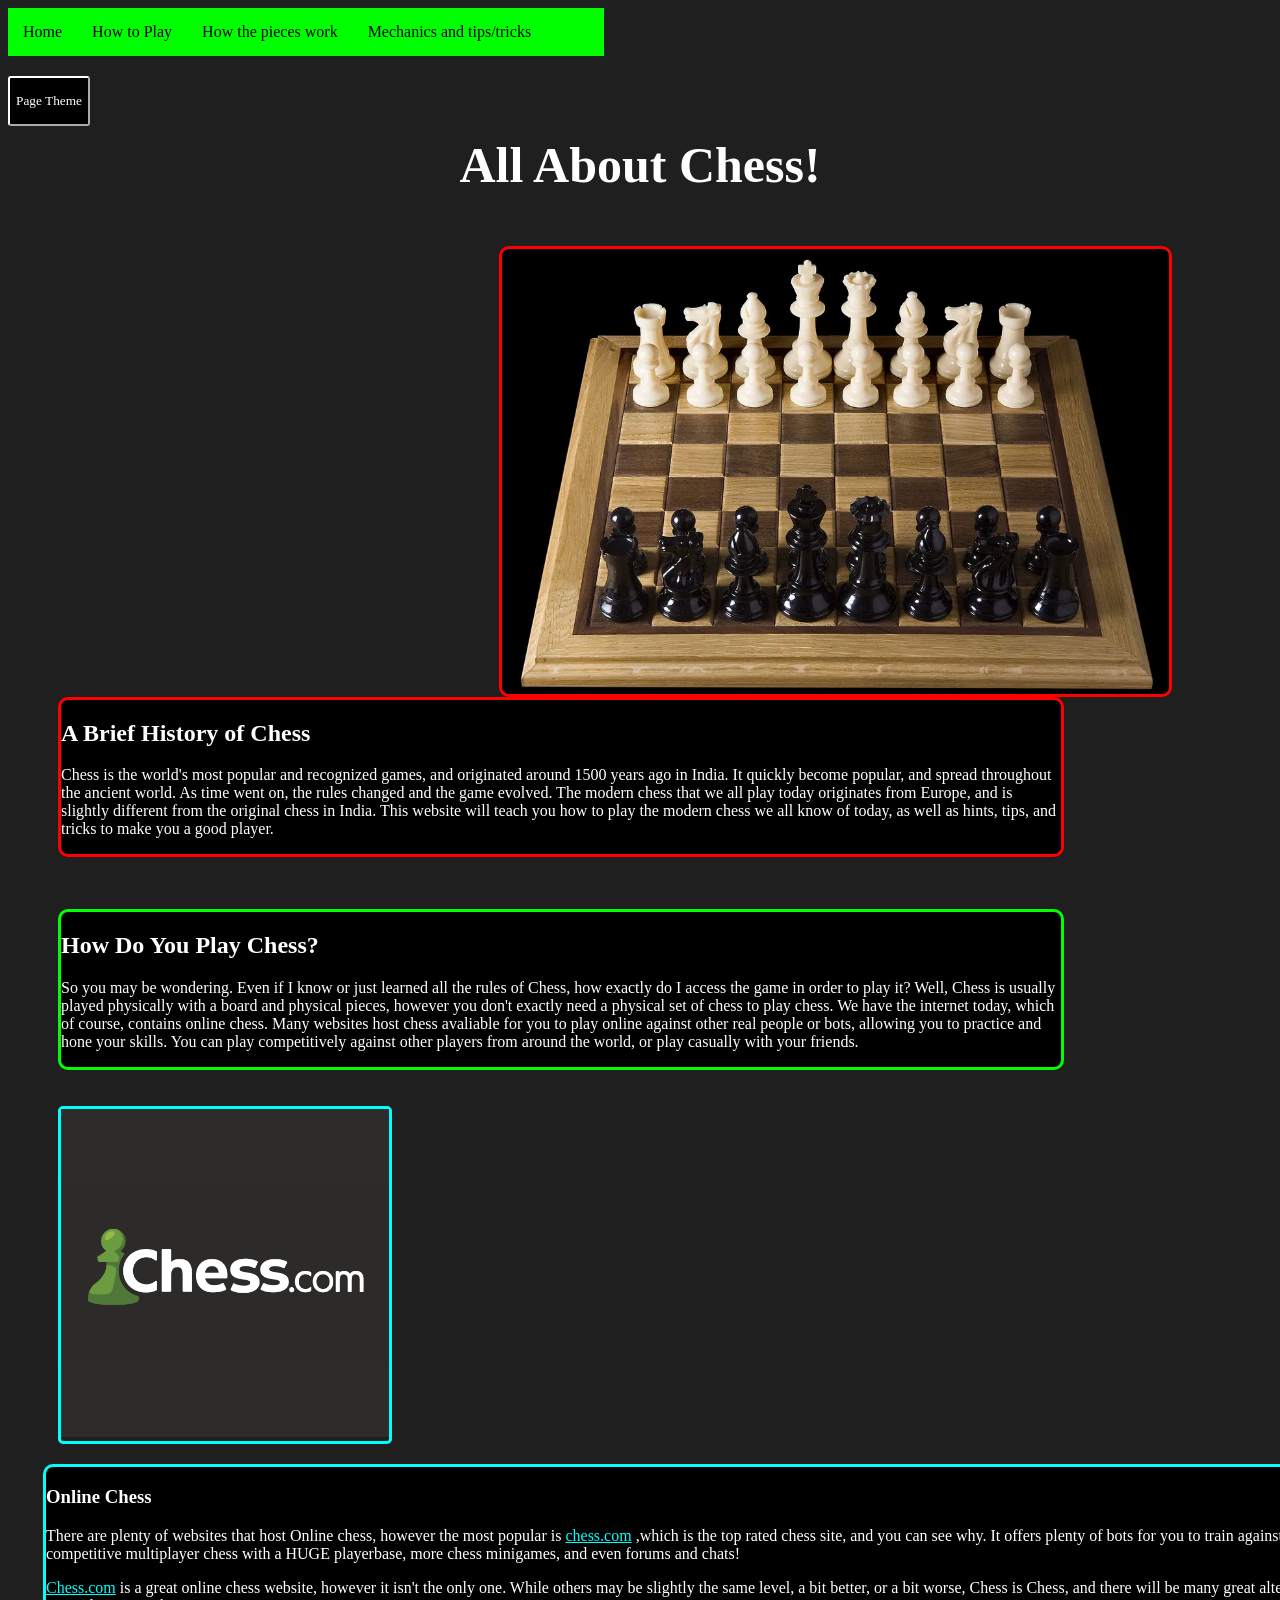
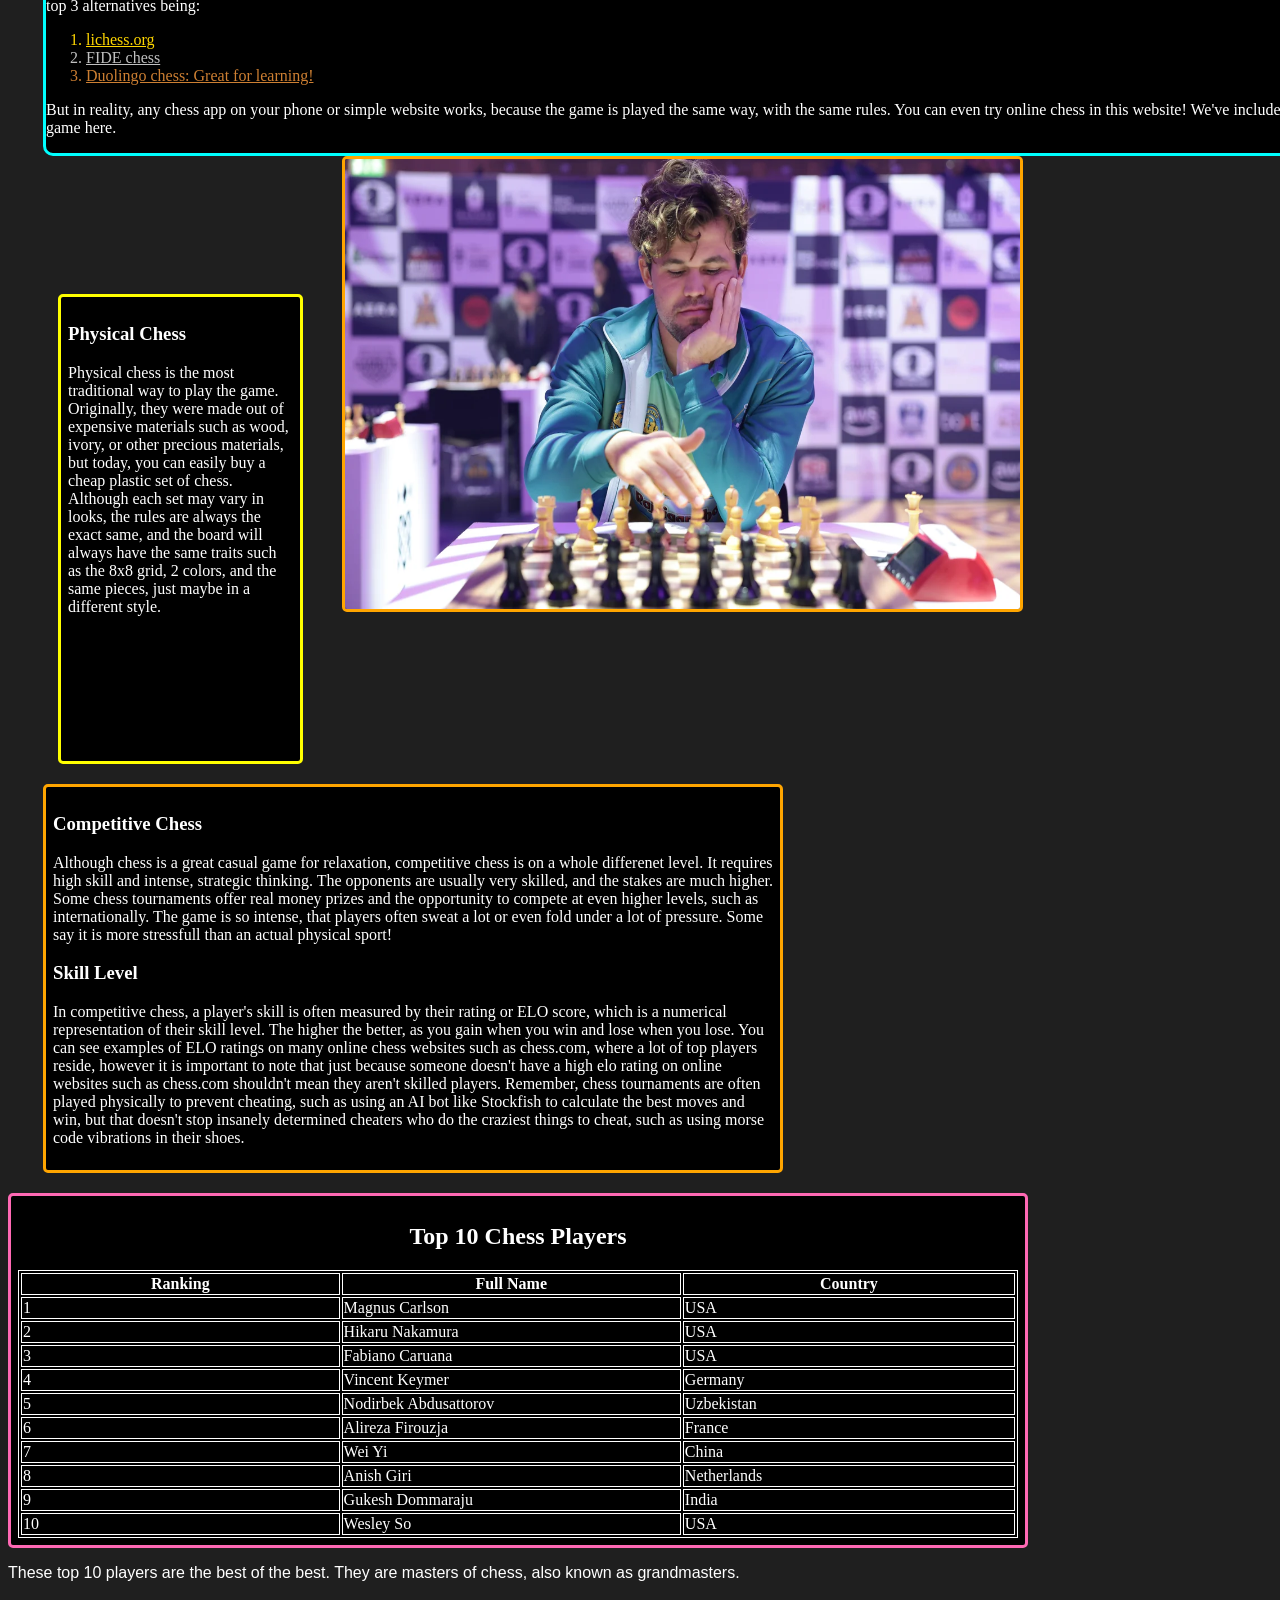
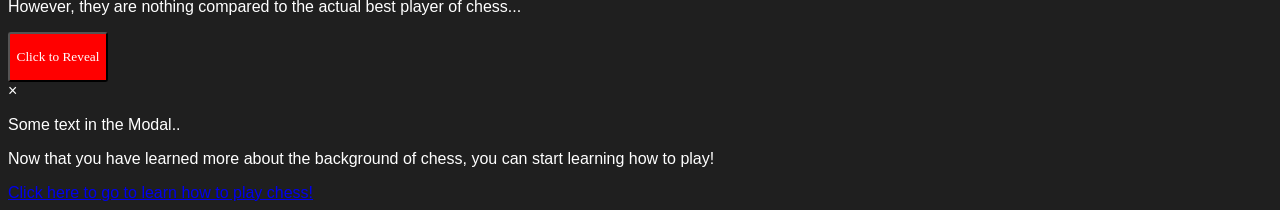
==== commit 6c9bc8ca: "Updates" ====
--- a/index.html
+++ b/index.html
@@ -13,17 +13,12 @@
 }
 
 .light-mode {
-  background-color: white;
+  background-color: rgb(37, 18, 18);
   color: black;
 }
 </style>
 
-<script>
-function toggleTheme() {
-   var element = document.body;
-   element.classList.toggle("light-mode");
-}
-</script>
+<script src="script.js"></script>
 
   <body>
     
@@ -52,18 +47,24 @@
       <h2>How Do You Play Chess?</h2>
       <p>So you may be wondering. Even if I know or just learned all the rules of Chess, how exactly do I access the game in order to play it? Well, Chess is usually played physically with a board and physical pieces, however you don't exactly need a physical set of chess to play chess. We have the internet today, which of course, contains online chess. Many websites host chess avaliable for you to play online against other real people or bots, allowing you to practice and hone your skills. You can play competitively against other players from around the world, or play casually with your friends.</p>
     </div>
+
     <p></p>
 
     <a class="chesscom" href="https://chess.com/"><img src="chesscom.png" alt="" style="width:328px;height:328px;"></a>
+
     <div class="paragraph3">
-      <h3>Online Chess</h2>
+      <h3>Online Chess</h3>
+
       <p>There are plenty of websites that host Online chess, however the most popular is <a class="chesslink"href="https://chess.com">chess.com</a> ,which is the top rated chess site, and you can see why. It offers plenty of bots for you to train against, game analysis, competitive multiplayer chess with a HUGE playerbase, more chess minigames, and even forums and chats!</p>
+      
       <p><a class="chesslink"href="https://chess.com">Chess.com</a> is a great online chess website, however it isn't the only one. While others may be slightly the same level, a bit better, or a bit worse, Chess is Chess, and there will be many great alternatives, with our top 3 alternatives being:</p>
+      
       <ol>
         <li class="ol1"><a class="ol1" href="https://lichess.org">lichess.org</a></li>
         <li class="ol2"><a class="ol2" href="https://worldchess.com">FIDE chess</a></li>
         <li class="ol3"><a class="ol3"href="https://duolingo.com">Duolingo chess: Great for learning!</a></li>
       </ol>
+
       <p>But in reality, any chess app on your phone or simple website works, because the game is played the same way, with the same rules. You can even try online chess in this website! We've included an html chess game here.</p>
     </div>
 
@@ -71,7 +72,9 @@
       <h3>Physical Chess</h3>
       <p>Physical chess is the most traditional way to play the game. Originally, they were made out of expensive materials such as wood, ivory, or other precious materials, but today, you can easily buy a cheap plastic set of chess. Although each set may vary in looks, the rules are always the exact same, and the board will always have the same traits such as the 8x8 grid, 2 colors, and the same pieces, just maybe in a different style.</p>
     </div>
+
     <img class="magnusimg" src="magnuscarlson.png" alt="Magnus Carlson in an intense chess tournament match">
+
     <div class="paragraph5">
       <h3>Competitive Chess</h3>
       <p>Although chess is a great casual game for relaxation, competitive chess is on a whole differenet level. It requires high skill and intense, strategic thinking. The opponents are usually very skilled, and the stakes are much higher. Some chess tournaments offer real money prizes and the opportunity to compete at even higher levels, such as internationally. The game is so intense, that players often sweat a lot or even fold under a lot of pressure. Some say it is more stressfull than an actual physical sport!</p>
@@ -150,7 +153,7 @@
 <p>These top 10 players are the best of the best. They are masters of chess, also known as grandmasters.</p>
 <p>However, they are nothing compared to the actual best player of chess...</p>
 
-<button id="myBtn">Click to Reveal</button>
+<button class="revealbutton"id="myBtn">Click to Reveal</button>
 <div id="myModal" class="modal">
   <div class="modal-content">
     <span class="close">&times;</span>
@@ -162,5 +165,4 @@
 <p>Now that you have learned more about the background of chess, you can start learning how to play!</p>
 <a href="page2.html">Click here to go to learn how to play chess!</a>
   </body>
-</html>
-
+</html>
--- a/style.css
+++ b/style.css
@@ -127,6 +127,7 @@
     border-color: yellow;
     border-radius: 5px;
     margin-left: 50px;
+    margin-top: 20px;
     width: 225px; 
     height: 450px;
     font-family: cursive;
@@ -195,4 +196,17 @@
     border: 1px solid white;
     width: 1000px;
     
+}
+
+.revealbutton {
+    color: white;
+    background-color: red;
+    border-radius: 3px;
+    font-family: cursive;
+    width: 100px;
+    height: 50px;
+}
+
+.revealbutton:hover {
+    background-color: rgba(255, 0, 0, 0.863);
 }
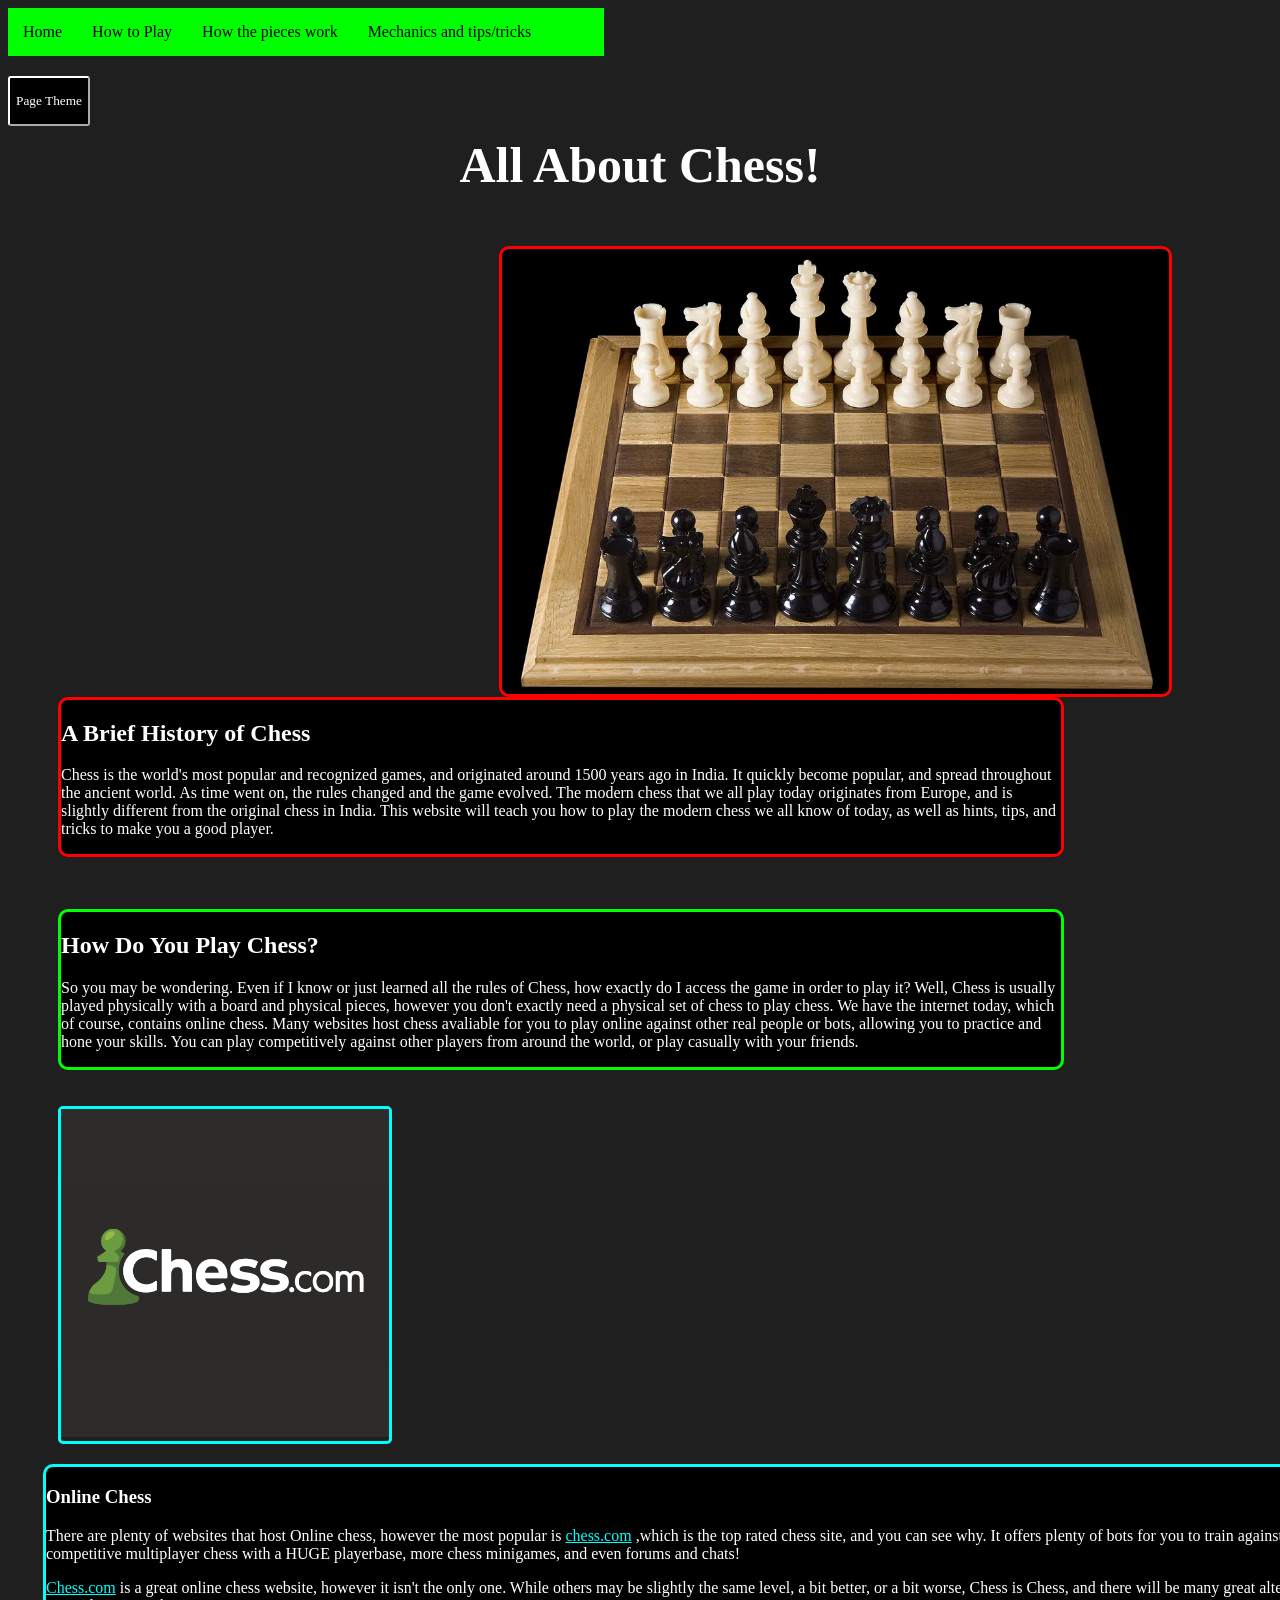
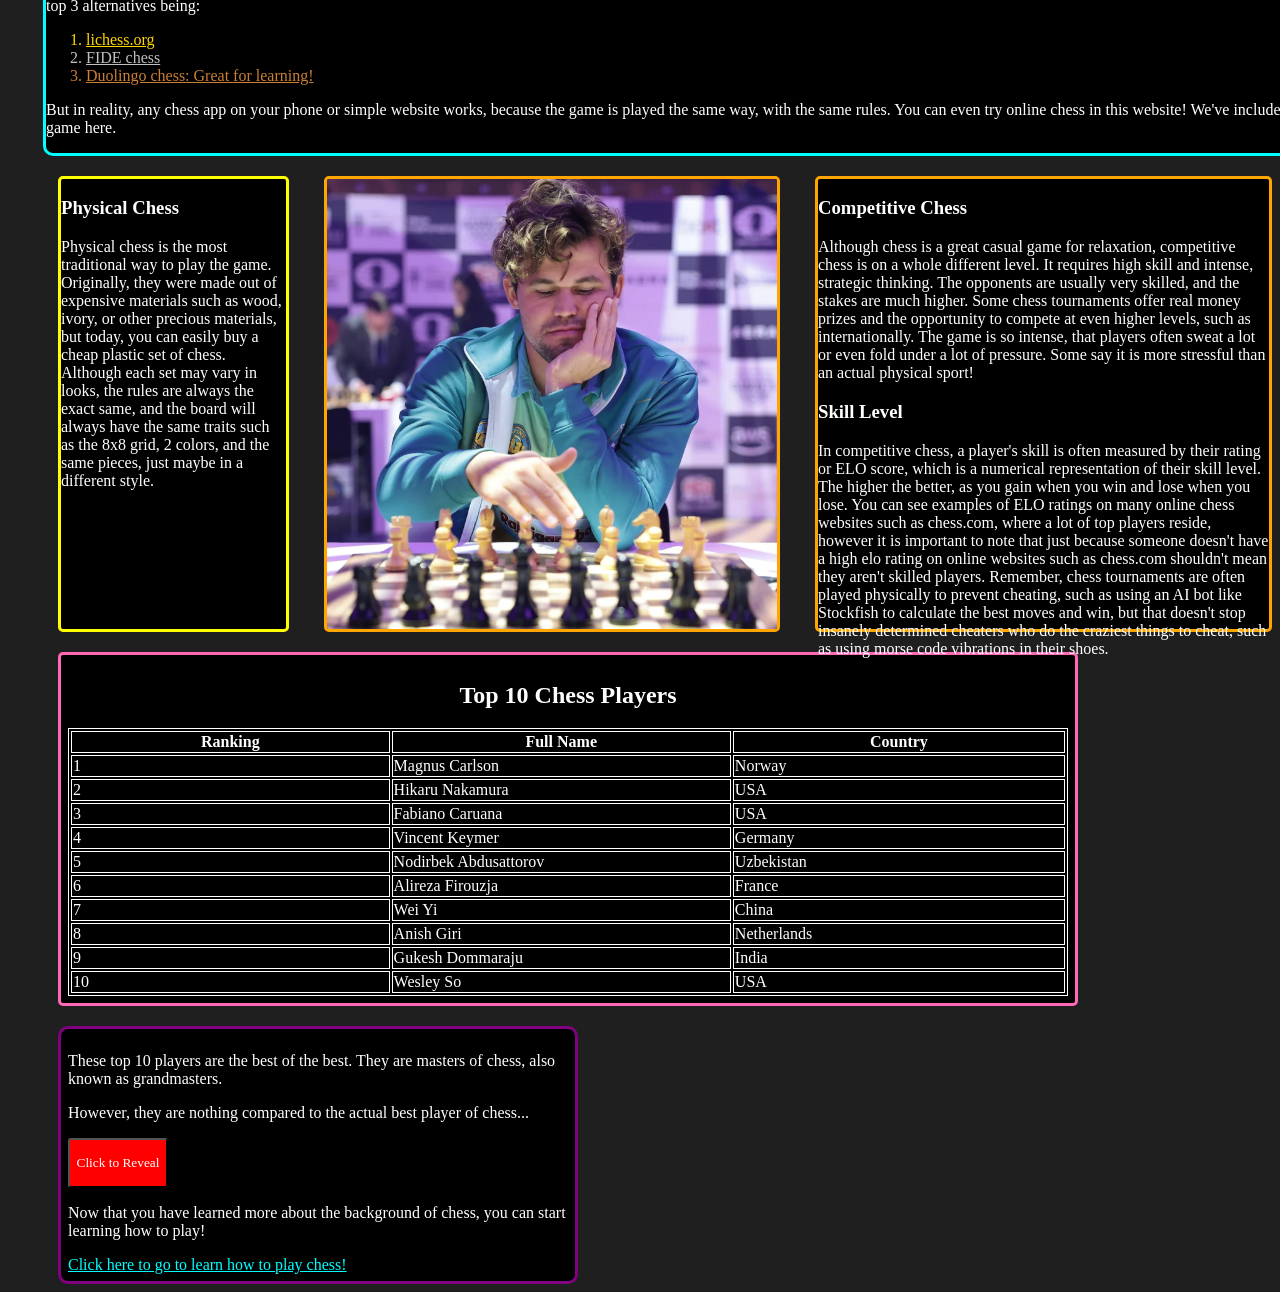
==== commit faa43ce9: "Need more Styling" ====
--- a/index.html
+++ b/index.html
@@ -13,9 +13,34 @@
 }
 
 .light-mode {
-  background-color: rgb(37, 18, 18);
+  background-color: rgb(255, 255, 255);
   color: black;
 }
+
+.light-mode h1,
+.light-mode h2,
+.light-mode h3,
+.light-mode p,
+.light-mode li
+.light-mode td,
+.light-mode th,
+.light-mode tr,
+.light-mode td {
+  color: rgb(0,0,0) !important;
+}
+
+.light-mode .paragraphs,
+.light-mode .paragraph1,
+.light-mode .paragraph2,
+.light-mode .paragraph3,
+.light-mode .paragraph4,
+.light-mode .paragraph5,
+.light-mode .rankinglist,
+.light-mode .paragraph6,
+.light-mode .table {
+  background-color: #f5f5f5 !important;
+}
+
 </style>
 
 <script src="script.js"></script>
@@ -36,7 +61,7 @@
     <p></p><br></br>
     <img class="chessimage" src="chess.png" alt="Image of Chess">
 
-    <div class="paragraph1">
+    <div class="paragraphs paragraph1">
       <h2>A Brief History of Chess</h2>
       <p>Chess is the world's most popular and recognized games, and  originated around 1500 years ago in India. It quickly become popular, and spread throughout the ancient world. As time went on, the rules changed and the game evolved. The modern chess that we all play today originates from Europe, and is slightly different from the original chess in India. This website will teach you how to play the modern chess we all know of today, as well as hints, tips, and tricks to make you a good player.</p>
     </div>
@@ -68,19 +93,23 @@
       <p>But in reality, any chess app on your phone or simple website works, because the game is played the same way, with the same rules. You can even try online chess in this website! We've included an html chess game here.</p>
     </div>
 
-    <div class="paragraph4">
-      <h3>Physical Chess</h3>
-      <p>Physical chess is the most traditional way to play the game. Originally, they were made out of expensive materials such as wood, ivory, or other precious materials, but today, you can easily buy a cheap plastic set of chess. Although each set may vary in looks, the rules are always the exact same, and the board will always have the same traits such as the 8x8 grid, 2 colors, and the same pieces, just maybe in a different style.</p>
-    </div>
+  <div class="chess-row">
+   <div class="paragraph4">
+     <h3>Physical Chess</h3>
+     <p>Physical chess is the most traditional way to play the game. Originally, they were made out of expensive materials such as wood, ivory, or other precious materials, but today, you can easily buy a cheap plastic set of chess. Although each set may vary in looks, the rules are always the exact same, and the board will always have the same traits such as the 8x8 grid, 2 colors, and the same pieces, just maybe in a different style.</p>
+   </div>
 
-    <img class="magnusimg" src="magnuscarlson.png" alt="Magnus Carlson in an intense chess tournament match">
 
-    <div class="paragraph5">
-      <h3>Competitive Chess</h3>
-      <p>Although chess is a great casual game for relaxation, competitive chess is on a whole differenet level. It requires high skill and intense, strategic thinking. The opponents are usually very skilled, and the stakes are much higher. Some chess tournaments offer real money prizes and the opportunity to compete at even higher levels, such as internationally. The game is so intense, that players often sweat a lot or even fold under a lot of pressure. Some say it is more stressfull than an actual physical sport!</p>
-      <h3>Skill Level</h3>
-      <p>In competitive chess, a player's skill is often measured by their rating or ELO score, which is a numerical representation of their skill level. The higher the better, as you gain when you win and lose when you lose. You can see examples of ELO ratings on many online chess websites such as chess.com, where a lot of top players reside, however it is important to note that just because someone doesn't have a high elo rating on online websites such as chess.com shouldn't mean they aren't skilled players. Remember, chess tournaments are often played physically to prevent cheating, such as using an AI bot like Stockfish to calculate the best moves and win, but that doesn't stop insanely determined cheaters who do the craziest things to cheat, such as using morse code vibrations in their shoes.</p>
-    </div>
+   <img class="magnus" src="magnuscarlson.png" alt="Magnus Carlsen in an intense chess tournament match">
+
+
+   <div class="paragraph5">
+     <h3>Competitive Chess</h3>
+     <p>Although chess is a great casual game for relaxation, competitive chess is on a whole different level. It requires high skill and intense, strategic thinking. The opponents are usually very skilled, and the stakes are much higher. Some chess tournaments offer real money prizes and the opportunity to compete at even higher levels, such as internationally. The game is so intense, that players often sweat a lot or even fold under a lot of pressure. Some say it is more stressful than an actual physical sport!</p>
+     <h3>Skill Level</h3>
+     <p>In competitive chess, a player's skill is often measured by their rating or ELO score, which is a numerical representation of their skill level. The higher the better, as you gain when you win and lose when you lose. You can see examples of ELO ratings on many online chess websites such as chess.com, where a lot of top players reside, however it is important to note that just because someone doesn't have a high elo rating on online websites such as chess.com shouldn't mean they aren't skilled players. Remember, chess tournaments are often played physically to prevent cheating, such as using an AI bot like Stockfish to calculate the best moves and win, but that doesn't stop insanely determined cheaters who do the craziest things to cheat, such as using morse code vibrations in their shoes.</p>
+   </div>
+</div>
 
 <div class="rankinglist">
   <h2 class="rankheader">Top 10 Chess Players</h2>
@@ -93,7 +122,7 @@
     <tr>
       <td>1</td>
       <td>Magnus Carlson</td>
-      <td>USA</td>
+      <td>Norway</td>
     </tr>
     <tr>
       <td>2</td>
@@ -150,19 +179,21 @@
     </tr>
   </table>
 </div>
-<p>These top 10 players are the best of the best. They are masters of chess, also known as grandmasters.</p>
-<p>However, they are nothing compared to the actual best player of chess...</p>
 
-<button class="revealbutton"id="myBtn">Click to Reveal</button>
-<div id="myModal" class="modal">
-  <div class="modal-content">
-    <span class="close">&times;</span>
-    <p>Some text in the Modal..</p>
-  </div>
+<div class="paragraph6">
+  <p>These top 10 players are the best of the best. They are masters of chess, also known as grandmasters.</p>
+  <p>However, they are nothing compared to the actual best player of chess...</p>
 
+  <button class="revealbutton"id="myBtn">Click to Reveal</button>
+  <div id="myModal" class="modal">
+    <div class="modal-content">
+      <span class="close">&times;</span>
+      <p>Which is Stockfish, an AI bot. Practically unbeatable, literally picture perfect moves. Technically not a real human, but still a player. Good luck trying to beat it...</p>
+    </div>
 </div>
 
 <p>Now that you have learned more about the background of chess, you can start learning how to play!</p>
-<a href="page2.html">Click here to go to learn how to play chess!</a>
+<a class="chesslink"href="page2.html">Click here to go to learn how to play chess!</a>
   </body>
-</html>+</html>
+</div>
--- a/style.css
+++ b/style.css
@@ -1,212 +1,296 @@
 body {
-    background-color: #1f1f1f;
-    color: white;
-    font-family: Arial;
-}
+   background-color: #1f1f1f;
+   color: white;
+   font-family: Arial;
+}
+
+
 .navbar ul {
-    list-style-type: none;
-    background-color: lime;
-    margin: 0px;
-    padding: 0px;
-    overflow: hidden;
-    width: 596px;
-}
+   list-style-type: none;
+   background-color: lime;
+   margin: 0px;
+   padding: 0px;
+   overflow: hidden;
+   width: 596px;
+}
+
 
 .navbar a {
+   color: black;
+   text-decoration: none;
+   padding: 15px;
+   display: block;
+   text-align: center;
+   font-family: cursive;
+}
+
+
+.navbar a:hover {
+   background-color: limegreen;
+}
+
+
+.navbar li {
+   float: left;
+}
+
+
+h1 {
+   font-family: cursive;
+   font-size: 50px;
+   text-align: center;
+   margin: 10px;
+}
+
+
+.chessimage {
+   border: solid 3px;
+   border-color: red;
+   border-radius: 10px;
+   width: 666.9px;
+   height: 444.6px;
+   float: right;
+   margin-right: 100px;
+}
+
+
+.titles {
+   border: solid 3px;
+   border-color: red;
+   border-radius: 10px;
+   color: white;
+   font-family: cursive;
+   background-color: black;
+   text-align: left;
+   display: inline;
+   padding: 5px;
+   font-size: 35px;
+}
+
+
+.paragraph1 {
+   border: solid 3px;
+   border-color: red;
+   border-radius: 10px;
+   color: white;
+   font-family: cursive;
+   background-color: black;
+   width: 1000px;
+   display: inline-block;
+   margin-left: 50px;
+}
+
+
+.paragraph2 {
+   border: solid 3px;
+   border-color: lime;
+   border-radius: 10px;
+   color: white;
+   font-family: cursive;
+   background-color: black;
+   width: 1000px;
+   display: inline-block;
+   margin-left: 50px;
+   margin-top: 0px;
+}
+
+
+.paragraph3 {
+   border: solid 3px;
+   border-color: cyan;
+   border-radius: 10px;
+   color: white;
+   font-family: cursive;
+   background-color: black;
+   display: inline-block;
+   margin-left: 35px;
+   width: 1368px;
+   margin-top: 20px;
+}
+
+
+.chesslink {
+   color: cyan;
+}
+
+
+.chesscom {
+   border: solid 3px;
+   border-color: cyan;
+   border-radius: 5px;
+   float: left;
+   margin-left: 50px;
+   margin-top: 20px;
+}
+
+
+.ol1 {
+   color: gold;
+}
+
+
+.ol2 {
+   color: silver;
+}
+
+
+.ol3 {
+   color: #CD7F32;
+}
+
+
+.chess-row {
+   display: flex;
+   align-items: flex-start;
+   justify-content: flex-start;
+   width: 100%;
+}
+
+
+.paragraph4 {
+   border: solid 3px;
+   border-color: yellow;
+   border-radius: 5px;
+   margin-left: 50px;
+   margin-top: 20px;
+   width: 225px;
+   height: 450px;
+   font-family: cursive;
+   background-color: black;
+   flex-shrink: 0;
+}
+
+
+.paragraph5 {
+   border: solid 3px;
+   border-color: orange;
+   border-radius: 5px;
+   margin-left: 35px;
+   margin-top: 20px;
+   width: 980px;
+   height: 450px;
+   font-family: cursive;
+   background-color: black;
+   flex-shrink: 1;
+}
+
+
+.togglebutton {
+   background-color: black;
+   border-radius: 3px;
+   border-color: white;
+   height: 50px;
+   margin-top: 20px;
+   font-family: cursive;
+   color: white;
+}
+
+
+.togglebutton:hover {
+   background-color: white;
+   color: black;
+}
+
+
+.magnus {
+   border: solid 3px orange;
+   border-radius: 5px;
+   width: 450px;
+   height: 450px;
+   margin-left: 35px;
+   margin-top: 20px;
+   flex-shrink: 0;
+   object-fit: cover;
+}
+
+
+.rankinglist {
+   border: solid 3px;
+   border-color: hotpink;
+   border-radius: 5px;
+   background-color: black;
+   font-family: cursive;
+   padding: 7px;
+   width: 1000px;
+   margin-top: 20px;
+   margin-left: 50px;
+   display: block;
+}
+
+
+.rankheader {
+   text-align: center;
+}
+
+
+.table, th, td {
+   border: 1px solid white;
+   width: 1000px;
+}
+
+
+.revealbutton {
+   color: white;
+   background-color: red;
+   border-radius: 3px;
+   font-family: cursive;
+   width: 100px;
+   height: 50px;
+}
+
+
+.revealbutton:hover {
+   background-color: rgba(255, 0, 0, 0.863);
+}
+
+.modal {
+    display: none;
+    position: fixed;
+    z-index: 1;
+    padding-top: 100px;
+    left: 0;
+    top: 0;
+    width: 100%;
+    height: 100%;
+    overflow: auto;
+        background-color: rgb(255,255,255,0.4);
+    background-color: rgba(255,255,255,255,0.4);
     color: black;
+    font-family: cursive;
+}
+
+.modal-content {
+    background-color: #fefefe;
+    margin: auto;
+    padding: 20px;
+    border: 1px solid #888;
+    width: 80%;
+}
+
+.close {
+    color: #aaaaaa;
+    float: right;
+    font-size: 28px;
+    font-weight: bold;
+}
+
+.close:hover,
+.close:focus {
+    color: #000;
     text-decoration: none;
-    padding: 15px;
-    display: block;
-    text-align: center;
-    font-family: cursive;
-}
-
-.navbar a:hover {
-    background-color: limegreen;
-}
-
-.navbar li {
-    float: left;
-}
-
-h1 {
-    font-family: cursive;
-    font-size: 50px;
-    text-align: center;
-    margin: 10px;
-}
-
-.chessimage {
-    border: solid 3px;
-    border-color: red;
-    border-radius: 10px;
-    width: 666.9px;
-    height: 444.6px;
-    float: right;
-    margin-right: 100px;
-    
-}
-.titles {
-  border: solid 3px;
-  border-color: red;
-  border-radius: 10px;
-  color: white;
-  font-family: cursive;
-  background-color: black;
-  text-align: left;
-  display: inline;
-  padding: 5px;
-  font-size: 35px;
-}
-
-.paragraph1 {
-  border: solid 3px;
-  border-color: red;
-  border-radius: 10px;
-  color: white;
-  font-family: cursive;
-  background-color: black;
-  width: 1000px;
-  display: inline-block;
-  margin-left: 50px;
-}
-
-.paragraph2 {
-  border: solid 3px;
-  border-color: lime;
-  border-radius: 10px;
-  color: white;
-  font-family: cursive;
-  background-color: black;
-  width: 1000px;
-  display: inline-block;
-  margin-left: 50px;
-  margin-top: 0px;
-}
-
-.paragraph3 {
-  border: solid 3px;
-  border-color: cyan;
-  border-radius: 10px;
-  color: white;
-  font-family: cursive;
-  background-color: black;
-  display: inline-block;
-  margin-left: 35px;
-  width: 1368px;
-  margin-top: 20px;
-}
-
-.chesslink {
-    color: cyan;
-}
-
-.chesscom {
-    border: solid 3px;
-    border-color: cyan;
-    border-radius: 5px;
-    float: left;
-    margin-left: 50px;
-    margin-top: 20px;
-}
-
-.ol1 {
-    color: gold;
-}
-
-.ol2 {
-    color: silver;
-}
-
-.ol3 {
-    color: #CD7F32;
-}
-
-.paragraph4 {
-    border: solid 3px;
-    border-color: yellow;
-    border-radius: 5px;
-    margin-left: 50px;
-    margin-top: 20px;
-    width: 225px; 
-    height: 450px;
-    font-family: cursive;
-    background-color: black;
-    padding: 7px;
-    display: inline-block;
-}
-
-.paragraph5 {
-    border: solid 3px;
-    border-color: orange;
-    border-radius: 5px;
-    margin-left: 35px; 
-    margin-top: 20px;
-    width: 720px;
-    font-family: cursive;
-    background-color: black;
-    padding: 7px;
-    display: inline-block;
-}
-
-.togglebutton {
-    background-color: black;
-    border-radius: 3px;
-    border-color: white;
-    height: 50px; 
-    margin-top: 20px;
-    font-family: cursive;
-    color: white;
-}
-
-.togglebutton:hover {
-    background-color: white;
-    color: black;
-}
-
-.magnusimg {
-    border: solid 3px;
-    border-color: orange;
-    border-radius: 5px;
-    width: 675px;
-    height: 450px;
-    display: inline;
-
-    margin-left: 35px;
-
-}
-
-.rankinglist {
-    border: solid 3px;
-    border-color: hotpink;
-    border-radius: 5px;
-    background-color: black;
-    font-family: cursive;
-    padding: 7px;
-    width: 1000px;
-    margin-top: 20px;
-
-}
-
-.rankheader {
-    text-align: center;
-}
-
-.table, th, td {
-    border: 1px solid white;
-    width: 1000px;
-    
-}
-
-.revealbutton {
-    color: white;
-    background-color: red;
-    border-radius: 3px;
-    font-family: cursive;
-    width: 100px;
-    height: 50px;
-}
-
-.revealbutton:hover {
-    background-color: rgba(255, 0, 0, 0.863);
+    cursor: pointer;
+}
+
+.paragraph6 {
+   border: solid 3px;
+   border-color: purple;
+   border-radius: 10px;
+   color: white;
+   font-family: cursive;
+   background-color: black;
+   display: inline-block;
+   margin-left: 50px;
+   width: 500px;
+   margin-top: 20px;
+   padding: 7px;
 }
